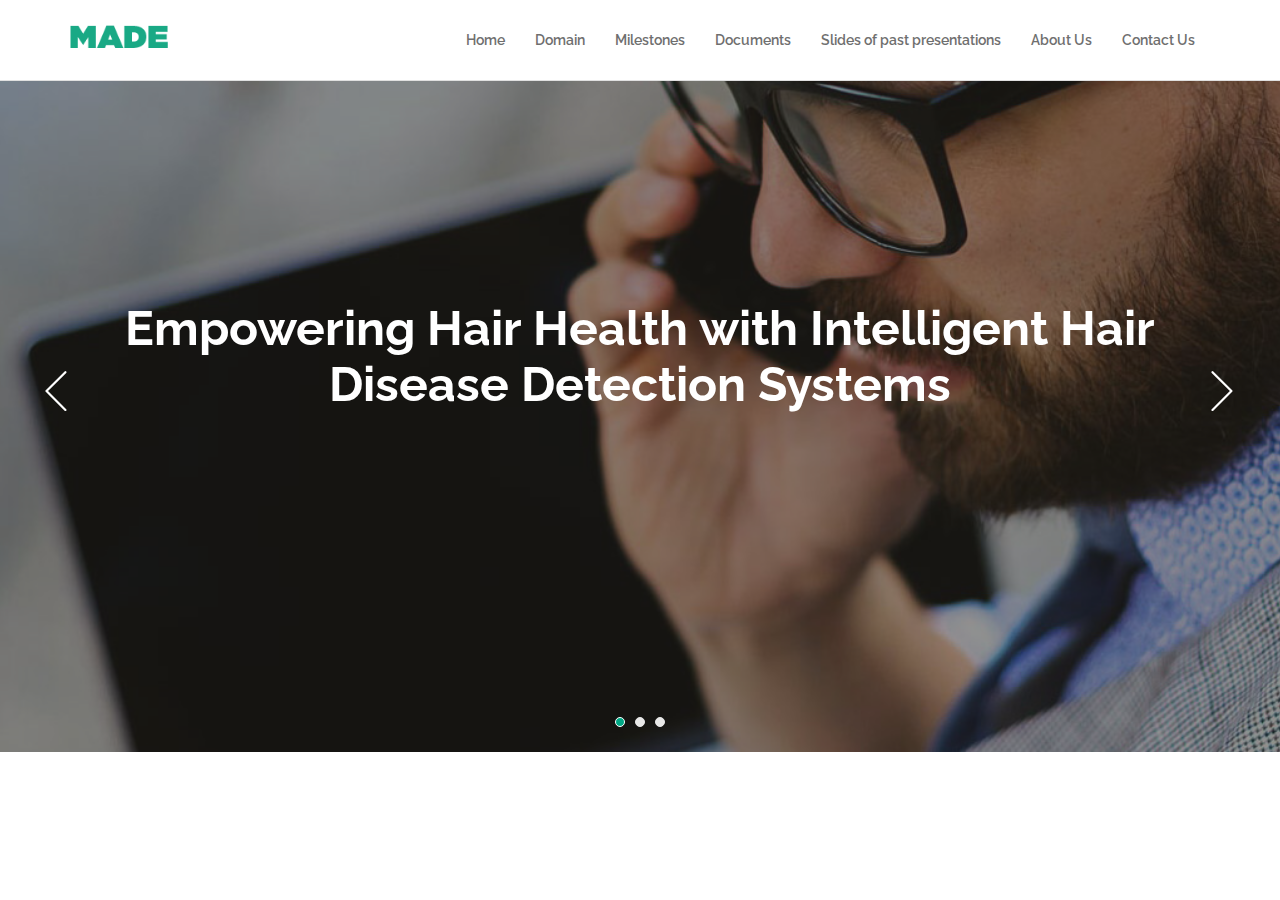
==== index.html @ 917381b3 "initial commit" ====
<!doctype html>
<html class="no-js" lang="en"> 
    <head>
        <meta charset="utf-8">
        <title>2023-154</title>
        <meta name="description" content="">
        <meta name="viewport" content="width=device-width, initial-scale=1">
        <link rel="icon" type="image/png" href="favicon.ico">

        <!--Google Font link-->
        <link href="https://fonts.googleapis.com/css?family=Raleway:100,100i,200,200i,300,300i,400,400i,500,500i,600,600i,700,700i,800,800i,900,900i" rel="stylesheet">


        <link rel="stylesheet" href="assets/css/slick/slick.css"> 
        <link rel="stylesheet" href="assets/css/slick/slick-theme.css">
        <link rel="stylesheet" href="assets/css/animate.css">
        <link rel="stylesheet" href="assets/css/iconfont.css">
        <link rel="stylesheet" href="assets/css/font-awesome.min.css">
        <link rel="stylesheet" href="assets/css/bootstrap.css">
        <link rel="stylesheet" href="assets/css/magnific-popup.css">
        <link rel="stylesheet" href="assets/css/bootsnav.css"> 
        <link rel="stylesheet" href="assets/css/style.css">
        <link rel="stylesheet" href="assets/css/responsive.css" />

        <script src="assets/js/vendor/modernizr-2.8.3-respond-1.4.2.min.js"></script>
    </head>

    <body data-spy="scroll" data-target=".navbar-collapse"> 
        <!-- Preloader -->
        <div id="loading">
            <div id="loading-center">
                <div id="loading-center-absolute">
                    <div class="object" id="object_one"></div>
                    <div class="object" id="object_two"></div>
                    <div class="object" id="object_three"></div>
                    <div class="object" id="object_four"></div>
                </div>
            </div>
        </div><!--End off Preloader --> 
        <div class="culmn">
            <!--Home page style--> 
            <nav class="navbar navbar-default bootsnav navbar-fixed"> 
                <div class="container"> 
                    <!-- Start Header Navigation -->
                    <div class="navbar-header">
                        <button type="button" class="navbar-toggle" data-toggle="collapse" data-target="#navbar-menu">
                            <i class="fa fa-bars"></i>
                        </button>
                        <a class="navbar-brand" href="#brand">
                            <img src="assets/images/logo.png" class="logo" alt="">
                            <!--<img src="assets/images/footer-logo.png" class="logo logo-scrolled" alt="">-->
                        </a> 
                    </div> 
                    <div class="collapse navbar-collapse" id="navbar-menu">
                        <ul class="nav navbar-nav navbar-right">
                            <li><a href="./index.html">Home</a></li>                    
                            <li><a href="./domain.html">Domain</a></li>
                            <li><a href="./milestones.html">Milestones</a></li>
                            <li><a href="./documents.html">Documents</a></li>
                            <li><a href="./presentations.html">Slides of past presentations</a></li>
                            <li><a href="./about.html">About Us</a></li>
                            <li><a href="./contact.html">Contact Us</a></li>
                        </ul>
                    </div><!-- /.navbar-collapse -->
                </div>  
            </nav>

            <!--Home Sections-->

            <section id="home" class="home bg-black fix">
                <div class="overlay"></div>
                <div class="container">
                    <div class="row">
                        <div class="main_home text-center">
                            <div class="col-md-12">
                                <div class="hello_slid">
                                    <div class="slid_item">
                                        <div class="home_text "> 
                                            <h1 class="text-white">Empowering Hair Health with Intelligent Hair Disease Detection Systems​</h1>
                                             
                                        </div>

                                        <div class="home_btns m-top-40">
                                            <br><br><br><br>
                                        </div>
                                    </div><!-- End off slid item -->
                                    <div class="slid_item">
                                        <div class="home_text ">
                                            
                                            <h1 class="text-white">2023 - 154​</h1>
                                            <h3 class="text-white">IT4010 | 2023</h3>
                                             
                                        </div>

                                        <div class="home_btns m-top-40">
                                            <br><br><br><br>
                                        </div>
                                    </div><!-- End off slid item -->
                                    <div class="slid_item">
                                        <div class="home_text ">
                                            
                                            <h1 class="text-white">Sri Lanka Institute of Information Technology</h1>
                                            <h3 class="text-white">Faculty Of Computing</h3>
                                        </div>

                                        <div class="home_btns m-top-40">
                                            <br><br><br><br>
                                        </div>
                                    </div><!-- End off slid item -->
                                </div>
                            </div>

                        </div>


                    </div><!--End off row-->
                </div><!--End off container -->
            </section> <!--End off Home Sections-->



            <!--Featured Section-->
             

        </div>

        <!-- JS includes -->

        <script src="assets/js/vendor/jquery-1.11.2.min.js"></script>
        <script src="assets/js/vendor/bootstrap.min.js"></script>

        <script src="assets/js/owl.carousel.min.js"></script>
        <script src="assets/js/jquery.magnific-popup.js"></script>
        <script src="assets/js/jquery.easing.1.3.js"></script>
        <script src="assets/css/slick/slick.js"></script>
        <script src="assets/css/slick/slick.min.js"></script>
        <script src="assets/js/jquery.collapse.js"></script>
        <script src="assets/js/bootsnav.js"></script>



        <script src="assets/js/plugins.js"></script>
        <script src="assets/js/main.js"></script>

    </body>
</html>
---- assets/css/iconfont.css ----
/*********************************************************************

*  Icon pack: bootstrapThemesCo-icon
*  This Icon pack created by: http://bootstrapthemes.co
*
*  Please keep this disclaimer with my code if you use it. Thanks. :-)
*  Got feedback or questions, ask here:
*  https://github.com/bootstrapthemesco/bootstrapthemes.co/issues

*********************************************************************/

@font-face {
    font-family: 'bootstrapThemesCo-icon';
    src:    url('../fonts/bootstrapThemesCo-icon.eot?dcpptv');
    src:    url('../fonts/bootstrapThemesCo-icon.eot?dcpptv#iefix') format('embedded-opentype'),
        url('../fonts/bootstrapThemesCo-icon.ttf?dcpptv') format('truetype'),
        url('../fonts/bootstrapThemesCo-icon.woff?dcpptv') format('woff'),
        url('../fonts/bootstrapThemesCo-icon.svg?dcpptv#bootstrapThemesCo-icon') format('svg');
    font-weight: normal;
    font-style: normal;
}

.icon {
    /* use !important to prevent issues with browser extensions that change fonts */
    font-family: 'bootstrapThemesCo-icon' !important;
    speak: none;
    font-style: normal;
    font-weight: normal;
    font-variant: normal;
    text-transform: none;
    line-height: 1;

    /* Better Font Rendering =========== */
    -webkit-font-smoothing: antialiased;
    -moz-osx-font-smoothing: grayscale;
}

.icon-agenda:before {
    content: "\eaca";
}
.icon-art:before {
    content: "\eacb";
}
.icon-picture2:before {
    content: "\e827";
}
.icon-bag:before {
    content: "\eacc";
}
.icon-eccommerce:before {
    content: "\eacf";
}
.icon-clock3:before {
    content: "\ead0";
}
.icon-clothes:before {
    content: "\ead1";
}
.icon-commerce-1:before {
    content: "\ead2";
}
.icon-commerce2:before {
    content: "\ead3";
}
.icon-computer2:before {
    content: "\ead4";
}
.icon-crown:before {
    content: "\ead5";
}
.icon-cup:before {
    content: "\ead6";
}
.icon-resturent:before {
    content: "\ead7";
}
.icon-birthday:before {
    content: "\ead8";
}
.icon-drinks:before {
    content: "\ead9";
}
.icon-drinks1:before {
    content: "\eada";
}
.icon-cup1:before {
    content: "\eadb";
}
.icon-pizza1:before {
    content: "\eadc";
}
.icon-bear1:before {
    content: "\eadd";
}
.icon-burger:before {
    content: "\eade";
}
.icon-food-9:before {
    content: "\eadf";
}
.icon-food-10:before {
    content: "\eae0";
}
.icon-food-11:before {
    content: "\eae1";
}
.icon-food-12:before {
    content: "\eae2";
}
.icon-food:before {
    content: "\eae3";
}
.icon-home2:before {
    content: "\eae4";
}
.icon-justice:before {
    content: "\eae5";
}
.icon-light-1:before {
    content: "\eae6";
}
.icon-light:before {
    content: "\eae7";
}
.icon-medical-12:before {
    content: "\eae8";
}
.icon-medical-22:before {
    content: "\eae9";
}
.icon-medical2:before {
    content: "\eaea";
}
.icon-money2:before {
    content: "\eaeb";
}
.icon-mountain:before {
    content: "\eaec";
}
.icon-multimedia-12:before {
    content: "\eaed";
}
.icon-multimedia2:before {
    content: "\eaee";
}
.icon-music-1:before {
    content: "\eaef";
}
.icon-music-2:before {
    content: "\eaf0";
}
.icon-music:before {
    content: "\eaf1";
}
.icon-party-1:before {
    content: "\eaf2";
}
.icon-party:before {
    content: "\eaf3";
}
.icon-people-14:before {
    content: "\eaf4";
}
.icon-people-22:before {
    content: "\eaf5";
}
.icon-people-32:before {
    content: "\eaf6";
}
.icon-people-42:before {
    content: "\eaf7";
}
.icon-people:before {
    content: "\eaf8";
}
.icon-planet:before {
    content: "\eaf9";
}
.icon-present:before {
    content: "\eafa";
}
.icon-restaurant-1:before {
    content: "\eafb";
}
.icon-restaurant2:before {
    content: "\eafc";
}
.icon-science-1:before {
    content: "\eafd";
}
.icon-science:before {
    content: "\eafe";
}
.icon-shapes:before {
    content: "\eaff";
}
.icon-size:before {
    content: "\eb00";
}
.icon-technology-12:before {
    content: "\eb02";
}
.icon-technology-22:before {
    content: "\eb03";
}
.icon-technology:before {
    content: "\eb04";
}
.icon-tool-12:before {
    content: "\eb05";
}
.icon-tool-22:before {
    content: "\eb06";
}
.icon-tool-32:before {
    content: "\eb07";
}
.icon-tool:before {
    content: "\eb08";
}
.icon-typography:before {
    content: "\eb09";
}
.icon-vintage-1:before {
    content: "\eb0a";
}
.icon-vintage-2:before {
    content: "\eb0b";
}
.icon-vintage2:before {
    content: "\eb0c";
}
.icon-wrench:before {
    content: "\eb0d";
}
.icon-bank31:before {
    content: "\e902";
}
.icon-bank45:before {
    content: "\e903";
}
.icon-bank53:before {
    content: "\e904";
}
.icon-bank110:before {
    content: "\e905";
}
.icon-bank111:before {
    content: "\e906";
}
.icon-cards3:before {
    content: "\e907";
}
.icon-bank48:before {
    content: "\e908";
}
.icon-money-6:before {
    content: "\e909";
}
.icon-id19:before {
    content: "\e90a";
}
.icon-cellphone:before {
    content: "\e90b";
}
.icon-money-7:before {
    content: "\e90c";
}
.icon-id-card42:before {
    content: "\e90d";
}
.icon-business-20:before {
    content: "\e90e";
}
.icon-business-17:before {
    content: "\e90f";
}
.icon-money385:before {
    content: "\e910";
}
.icon-debit-card15:before {
    content: "\e911";
}
.icon-credit-card31:before {
    content: "\e912";
}
.icon-business-18:before {
    content: "\e913";
}
.icon-payment-method9:before {
    content: "\e914";
}
.icon-money383:before {
    content: "\e9a3";
}
.icon-cash3:before {
    content: "\e915";
}
.icon-currency43:before {
    content: "\e916";
}
.icon-money-14:before {
    content: "\e917";
}
.icon-money-1:before {
    content: "\e91a";
}
.icon-money389:before {
    content: "\e9a5";
}
.icon-currency31:before {
    content: "\e967";
}
.icon-currency33:before {
    content: "\e968";
}
.icon-dollar-symbol10:before {
    content: "\e972";
}
.icon-business-210:before {
    content: "\eace";
}
.icon-dollar-symbol17:before {
    content: "\e973";
}
.icon-archives:before {
    content: "\e91b";
}
.icon-light-bulb53:before {
    content: "\e991";
}
.icon-money:before {
    content: "\ea64";
}
.icon-paper:before {
    content: "\e91c";
}
.icon-id-card9:before {
    content: "\e91d";
}
.icon-business-5:before {
    content: "\e91e";
}
.icon-business-22:before {
    content: "\e91f";
}
.icon-license:before {
    content: "\e822";
}
.icon-beach:before {
    content: "\e920";
}
.icon-baggage29:before {
    content: "\e921";
}
.icon-bag73:before {
    content: "\e922";
}
.icon-bank24:before {
    content: "\e923";
}
.icon-bank106:before {
    content: "\e925";
}
.icon-business-110:before {
    content: "\eacd";
}
.icon-graphs4:before {
    content: "\e926";
}
.icon-graphic78:before {
    content: "\e929";
}
.icon-line-graphic9:before {
    content: "\e92a";
}
.icon-business-30:before {
    content: "\e92b";
}
.icon-graphic:before {
    content: "\e92c";
}
.icon-business-9:before {
    content: "\e92e";
}
.icon-business-26:before {
    content: "\e931";
}
.icon-stats47:before {
    content: "\e933";
}
.icon-stats42:before {
    content: "\e934";
}
.icon-data56:before {
    content: "\e935";
}
.icon-line-graphic8:before {
    content: "\e936";
}
.icon-business72:before {
    content: "\e937";
}
.icon-monitor:before {
    content: "\e938";
}
.icon-arrow-1:before {
    content: "\e939";
}
.icon-computer:before {
    content: "\e93a";
}
.icon-business-8:before {
    content: "\e93b";
}
.icon-basket36:before {
    content: "\e93f";
}
.icon-bill10:before {
    content: "\e940";
}
.icon-bill13:before {
    content: "\e941";
}
.icon-briefcase30:before {
    content: "\e942";
}
.icon-building112:before {
    content: "\e94a";
}
.icon-building134:before {
    content: "\e94b";
}
.icon-building143:before {
    content: "\e94c";
}
.icon-business15:before {
    content: "\e94d";
}
.icon-business70:before {
    content: "\e94e";
}
.icon-businessman30:before {
    content: "\e94f";
}
.icon-businessman285:before {
    content: "\e950";
}
.icon-butchery:before {
    content: "\e951";
}
.icon-case3:before {
    content: "\e952";
}
.icon-chart6:before {
    content: "\e953";
}
.icon-circular-arrows9:before {
    content: "\e954";
}
.icon-city39:before {
    content: "\e955";
}
.icon-closed3:before {
    content: "\e956";
}
.icon-cloud-storage9:before {
    content: "\e957";
}
.icon-coffee-cup5:before {
    content: "\e958";
}
.icon-cogwheel50:before {
    content: "\e959";
}
.icon-cogwheels16:before {
    content: "\e95a";
}
.icon-coin:before {
    content: "\e95b";
}
.icon-computer-screen50:before {
    content: "\e95c";
}
.icon-computer-screen19:before {
    content: "\e95d";
}
.icon-computer-screen20:before {
    content: "\e95e";
}
.icon-computer-screen22:before {
    content: "\e95f";
}
.icon-credit-card28:before {
    content: "\e960";
}
.icon-computer-screen21:before {
    content: "\e962";
}
.icon-computer-screen49:before {
    content: "\e965";
}
.icon-computering:before {
    content: "\e966";
}
.icon-curriculum4:before {
    content: "\e969";
}
.icon-customer-service8:before {
    content: "\e96a";
}
.icon-cute:before {
    content: "\e96b";
}
.icon-data63:before {
    content: "\e96c";
}
.icon-delivery48:before {
    content: "\e96d";
}
.icon-dessert45:before {
    content: "\e96e";
}
.icon-diamond6:before {
    content: "\e96f";
}
.icon-document286:before {
    content: "\e970";
}
.icon-file273:before {
    content: "\e977";
}
.icon-file294:before {
    content: "\e978";
}
.icon-file322:before {
    content: "\e979";
}
.icon-folder61:before {
    content: "\e97a";
}
.icon-game91:before {
    content: "\e97b";
}
.icon-garbage43:before {
    content: "\e97c";
}
.icon-golden4:before {
    content: "\e97d";
}
.icon-graph36:before {
    content: "\e97e";
}
.icon-graphic75:before {
    content: "\e97f";
}
.icon-group47:before {
    content: "\e980";
}
.icon-handshake5:before {
    content: "\e981";
}
.icon-handshake7:before {
    content: "\e982";
}
.icon-heart388:before {
    content: "\e983";
}
.icon-heart389:before {
    content: "\e984";
}
.icon-heater1:before {
    content: "\e985";
}
.icon-human57:before {
    content: "\e988";
}
.icon-industrial8:before {
    content: "\e989";
}
.icon-industrial20:before {
    content: "\e98a";
}
.icon-industry7:before {
    content: "\e98b";
}
.icon-insect31:before {
    content: "\e98c";
}
.icon-lamp43:before {
    content: "\e98d";
}
.icon-letter124:before {
    content: "\e98e";
}
.icon-money514:before {
    content: "\e9aa";
}
.icon-letters24:before {
    content: "\e98f";
}
.icon-envelope126:before {
    content: "\e975";
}
.icon-check-1:before {
    content: "\ea13";
}
.icon-mail113:before {
    content: "\e998";
}
.icon-levels5:before {
    content: "\e990";
}
.icon-lock133:before {
    content: "\e992";
}
.icon-logistics16:before {
    content: "\e993";
}
.icon-logistics51:before {
    content: "\e994";
}
.icon-loudspeaker30:before {
    content: "\e995";
}
.icon-magnifying-glass66:before {
    content: "\e996";
}
.icon-magnifying-glass86:before {
    content: "\e997";
}
.icon-man78:before {
    content: "\e999";
}
.icon-man523:before {
    content: "\e99a";
}
.icon-managers:before {
    content: "\e99b";
}
.icon-map12:before {
    content: "\e99c";
}
.icon-market13:before {
    content: "\e99d";
}
.icon-men24:before {
    content: "\e99f";
}
.icon-men56:before {
    content: "\e9a0";
}
.icon-milk6:before {
    content: "\e9a1";
}
.icon-money210:before {
    content: "\e9a2";
}
.icon-money409:before {
    content: "\e9a6";
}
.icon-money441:before {
    content: "\e9a8";
}
.icon-money502:before {
    content: "\e9a9";
}
.icon-money386:before {
    content: "\e9a4";
}
.icon-money570:before {
    content: "\e9ab";
}
.icon-multimedia-option25:before {
    content: "\e9ac";
}
.icon-news20:before {
    content: "\e9ad";
}
.icon-notepad23:before {
    content: "\e9ae";
}
.icon-package28:before {
    content: "\e9af";
}
.icon-paperclip1:before {
    content: "\e9b0";
}
.icon-payment-method8:before {
    content: "\e9b1";
}
.icon-pencil157:before {
    content: "\e9b2";
}
.icon-percentage3:before {
    content: "\e9b3";
}
.icon-person256:before {
    content: "\e9b4";
}
.icon-phone34:before {
    content: "\e9b5";
}
.icon-pin139:before {
    content: "\e9b6";
}
.icon-printed3:before {
    content: "\e9b7";
}
.icon-profession10:before {
    content: "\e9b9";
}
.icon-professional4:before {
    content: "\e9ba";
}
.icon-professional5:before {
    content: "\e9bb";
}
.icon-real-estate2:before {
    content: "\e9bc";
}
.icon-save13:before {
    content: "\e9bd";
}
.icon-scarecrow2:before {
    content: "\e9be";
}
.icon-settings18:before {
    content: "\e9bf";
}
.icon-supermarket39:before {
    content: "\e9cf";
}
.icon-supermarket41:before {
    content: "\e9d0";
}
.icon-shopper22:before {
    content: "\e9c2";
}
.icon-shopping-basket8:before {
    content: "\e9c3";
}
.icon-shopping-1:before {
    content: "\ea85";
}
.icon-shopping1:before {
    content: "\e9c4";
}
.icon-shopping2:before {
    content: "\e9c5";
}
.icon-smartphone260:before {
    content: "\e9c6";
}
.icon-spam:before {
    content: "\e9c7";
}
.icon-speech-bubble68:before {
    content: "\e9c8";
}
.icon-speech-bubble142:before {
    content: "\e9c9";
}
.icon-stats56:before {
    content: "\e9cb";
}
.icon-stick-man200:before {
    content: "\e9cc";
}
.icon-shop:before {
    content: "\e9c0";
}
.icon-store19:before {
    content: "\e9cd";
}
.icon-house85:before {
    content: "\e987";
}
.icon-business-10:before {
    content: "\ea02";
}
.icon-suitcase89:before {
    content: "\e9ce";
}
.icon-money421:before {
    content: "\e9a7";
}
.icon-tag20:before {
    content: "\e9d2";
}
.icon-targeting11:before {
    content: "\e9d3";
}
.icon-worker51:before {
    content: "\e9ea";
}
.icon-telemarketer6:before {
    content: "\e9d4";
}
.icon-telemarketer32:before {
    content: "\e9d5";
}
.icon-telephone197:before {
    content: "\e9d6";
}
.icon-telephone208:before {
    content: "\e9d7";
}
.icon-printer13:before {
    content: "\e9b8";
}
.icon-tool294:before {
    content: "\e9d8";
}
.icon-tool724:before {
    content: "\e9d9";
}
.icon-tool800:before {
    content: "\e9da";
}
.icon-tool1074:before {
    content: "\e9db";
}
.icon-transport224:before {
    content: "\e9dc";
}
.icon-transport796:before {
    content: "\e9dd";
}
.icon-transport1088:before {
    content: "\e9de";
}
.icon-transport1089:before {
    content: "\e9df";
}
.icon-triangle25:before {
    content: "\e9e0";
}
.icon-user216:before {
    content: "\e9e1";
}
.icon-vacations2:before {
    content: "\e9e2";
}
.icon-white79:before {
    content: "\e9e4";
}
.icon-winner64:before {
    content: "\e9e5";
}
.icon-woman243:before {
    content: "\e9e6";
}
.icon-worker:before {
    content: "\e9e7";
}
.icon-worker43:before {
    content: "\e9e8";
}
.icon-worker44:before {
    content: "\e9e9";
}
.icon-working15:before {
    content: "\e9eb";
}
.icon-world80:before {
    content: "\e9ec";
}
.icon-arrows-1:before {
    content: "\e9ed";
}
.icon-arrows-2:before {
    content: "\e9ee";
}
.icon-arrows-3:before {
    content: "\e9ef";
}
.icon-arrows:before {
    content: "\e9f0";
}
.icon-avatar:before {
    content: "\e9f1";
}
.icon-ball:before {
    content: "\e9f2";
}
.icon-box:before {
    content: "\e9f3";
}
.icon-boxes:before {
    content: "\e9f4";
}
.icon-building:before {
    content: "\e9f5";
}
.icon-buildings-1:before {
    content: "\e9f6";
}
.icon-buildings-2:before {
    content: "\e9f7";
}
.icon-buildings-3:before {
    content: "\e9f8";
}
.icon-buildings-4:before {
    content: "\e9f9";
}
.icon-buildings-5:before {
    content: "\e9fa";
}
.icon-buildings:before {
    content: "\e9fb";
}
.icon-business-1:before {
    content: "\e9fc";
}
.icon-business-2:before {
    content: "\e9fd";
}
.icon-business-3:before {
    content: "\e9fe";
}
.icon-business-4:before {
    content: "\e9ff";
}
.icon-business-6:before {
    content: "\ea00";
}
.icon-business-7:before {
    content: "\ea01";
}
.icon-business-11:before {
    content: "\ea03";
}
.icon-business-12:before {
    content: "\ea04";
}
.icon-business-13:before {
    content: "\ea05";
}
.icon-business-14:before {
    content: "\ea06";
}
.icon-business-15:before {
    content: "\ea07";
}
.icon-business-19:before {
    content: "\ea08";
}
.icon-business-21:before {
    content: "\ea09";
}
.icon-business-24:before {
    content: "\ea0b";
}
.icon-business-25:before {
    content: "\ea0c";
}
.icon-business-27:before {
    content: "\ea0d";
}
.icon-business-29:before {
    content: "\ea0f";
}
.icon-business-32:before {
    content: "\ea10";
}
.icon-business-33:before {
    content: "\ea11";
}
.icon-business:before {
    content: "\ea12";
}
.icon-check:before {
    content: "\ea14";
}
.icon-circle-4:before {
    content: "\ea15";
}
.icon-circle:before {
    content: "\ea16";
}
.icon-city:before {
    content: "\ea17";
}
.icon-clock-1:before {
    content: "\ea18";
}
.icon-clock:before {
    content: "\ea19";
}
.icon-coins-1:before {
    content: "\ea1a";
}
.icon-coins-2:before {
    content: "\ea1b";
}
.icon-coins-3:before {
    content: "\ea1c";
}
.icon-coins:before {
    content: "\ea1d";
}
.icon-commerce:before {
    content: "\ea1e";
}
.icon-computer-1:before {
    content: "\ea1f";
}
.icon-computer-2:before {
    content: "\ea20";
}
.icon-computer-3:before {
    content: "\ea21";
}
.icon-computer-4:before {
    content: "\ea22";
}
.icon-computer-5:before {
    content: "\ea23";
}
.icon-computer-6:before {
    content: "\ea24";
}
.icon-computer-7:before {
    content: "\ea25";
}
.icon-computer-8:before {
    content: "\ea26";
}
.icon-connection-1:before {
    content: "\ea27";
}
.icon-connection:before {
    content: "\ea29";
}
.icon-construction-1:before {
    content: "\ea2a";
}
.icon-construction-2:before {
    content: "\ea2b";
}
.icon-construction-3:before {
    content: "\ea2c";
}
.icon-construction-4:before {
    content: "\ea2d";
}
.icon-construction-5:before {
    content: "\ea2e";
}
.icon-construction-6:before {
    content: "\ea2f";
}
.icon-construction-7:before {
    content: "\ea30";
}
.icon-construction-8:before {
    content: "\ea31";
}
.icon-construction-9:before {
    content: "\ea32";
}
.icon-construction-10:before {
    content: "\ea33";
}
.icon-construction-11:before {
    content: "\ea34";
}
.icon-construction2:before {
    content: "\ea35";
}
.icon-cut-1:before {
    content: "\ea36";
}
.icon-cut:before {
    content: "\ea37";
}
.icon-database:before {
    content: "\ea38";
}
.icon-farm:before {
    content: "\ea39";
}
.icon-folder:before {
    content: "\ea3a";
}
.icon-game-1:before {
    content: "\ea3b";
}
.icon-game-2:before {
    content: "\ea3c";
}
.icon-game:before {
    content: "\ea3d";
}
.icon-gear:before {
    content: "\ea3e";
}
.icon-gym:before {
    content: "\ea3f";
}
.icon-health:before {
    content: "\ea40";
}
.icon-home-1:before {
    content: "\ea41";
}
.icon-home-2:before {
    content: "\ea42";
}
.icon-home:before {
    content: "\ea43";
}
.icon-interface-1:before {
    content: "\ea44";
}
.icon-interface-2:before {
    content: "\ea45";
}
.icon-interface-3:before {
    content: "\ea46";
}
.icon-interface-4:before {
    content: "\ea47";
}
.icon-interface:before {
    content: "\ea48";
}
.icon-internet:before {
    content: "\ea49";
}
.icon-man-1:before {
    content: "\ea4b";
}
.icon-man-2:before {
    content: "\ea4c";
}
.icon-man-3:before {
    content: "\ea4d";
}
.icon-man:before {
    content: "\ea4e";
}
.icon-market:before {
    content: "\ea4f";
}
.icon-medical-1:before {
    content: "\ea50";
}
.icon-medical-2:before {
    content: "\ea51";
}
.icon-medical-3:before {
    content: "\ea52";
}
.icon-medical-4:before {
    content: "\ea53";
}
.icon-medical-5:before {
    content: "\ea54";
}
.icon-medical-6:before {
    content: "\ea55";
}
.icon-medical-7:before {
    content: "\ea56";
}
.icon-medical-8:before {
    content: "\ea57";
}
.icon-medical-9:before {
    content: "\ea58";
}
.icon-medical:before {
    content: "\ea59";
}
.icon-money-2:before {
    content: "\ea5a";
}
.icon-money-3:before {
    content: "\ea5b";
}
.icon-money-4:before {
    content: "\ea5c";
}
.icon-money-5:before {
    content: "\ea5d";
}
.icon-money-8:before {
    content: "\ea5e";
}
.icon-money-9:before {
    content: "\ea5f";
}
.icon-money-10:before {
    content: "\ea60";
}
.icon-money-11:before {
    content: "\ea61";
}
.icon-money-12:before {
    content: "\ea62";
}
.icon-money-13:before {
    content: "\ea63";
}
.icon-monitor-1:before {
    content: "\ea65";
}
.icon-multimedia-1:before {
    content: "\ea66";
}
.icon-multimedia:before {
    content: "\ea67";
}
.icon-nature-1:before {
    content: "\ea68";
}
.icon-nature-2:before {
    content: "\ea69";
}
.icon-nature-3:before {
    content: "\ea6a";
}
.icon-nature:before {
    content: "\ea6b";
}
.icon-net:before {
    content: "\ea6c";
}
.icon-night:before {
    content: "\ea6d";
}
.icon-notebook:before {
    content: "\ea6e";
}
.icon-people-1:before {
    content: "\ea6f";
}
.icon-people-2:before {
    content: "\ea70";
}
.icon-people-3:before {
    content: "\ea71";
}
.icon-people-4:before {
    content: "\ea72";
}
.icon-people-5:before {
    content: "\ea73";
}
.icon-people-6:before {
    content: "\ea74";
}
.icon-people-7:before {
    content: "\ea75";
}
.icon-people-8:before {
    content: "\ea76";
}
.icon-people-9:before {
    content: "\ea77";
}
.icon-people-10:before {
    content: "\ea78";
}
.icon-people-11:before {
    content: "\ea79";
}
.icon-people-12:before {
    content: "\ea7a";
}
.icon-people-13:before {
    content: "\ea7b";
}
.icon-phone:before {
    content: "\ea7c";
}
.icon-player:before {
    content: "\ea7d";
}
.icon-restaurant:before {
    content: "\ea7e";
}
.icon-river:before {
    content: "\ea7f";
}
.icon-road:before {
    content: "\ea80";
}
.icon-school:before {
    content: "\ea81";
}
.icon-scissors:before {
    content: "\ea82";
}
.icon-shop2:before {
    content: "\ea84";
}
.icon-shopping:before {
    content: "\ea86";
}
.icon-shovel:before {
    content: "\ea87";
}
.icon-sign:before {
    content: "\ea88";
}
.icon-signature:before {
    content: "\ea89";
}
.icon-social-media-1:before {
    content: "\ea8a";
}
.icon-connection-2:before {
    content: "\ea28";
}
.icon-social-media-2:before {
    content: "\ea8b";
}
.icon-social-media-3:before {
    content: "\ea8c";
}
.icon-social-media-4:before {
    content: "\ea8d";
}
.icon-social-media-5:before {
    content: "\ea8e";
}
.icon-social-media-6:before {
    content: "\ea8f";
}
.icon-social-media-7:before {
    content: "\ea90";
}
.icon-social-media-8:before {
    content: "\ea91";
}
.icon-social-media-9:before {
    content: "\ea92";
}
.icon-social-media-10:before {
    content: "\ea93";
}
.icon-link2:before {
    content: "\ea4a";
}
.icon-social-media-11:before {
    content: "\ea94";
}
.icon-social-media-12:before {
    content: "\ea95";
}
.icon-social-media-13:before {
    content: "\ea96";
}
.icon-social-media-14:before {
    content: "\ea97";
}
.icon-social-media-15:before {
    content: "\ea98";
}
.icon-social-media-16:before {
    content: "\ea99";
}
.icon-social-media:before {
    content: "\ea9a";
}
.icon-social:before {
    content: "\ea9b";
}
.icon-sport:before {
    content: "\ea9c";
}
.icon-sports-1:before {
    content: "\ea9d";
}
.icon-sports-2:before {
    content: "\ea9e";
}
.icon-sports-3:before {
    content: "\ea9f";
}
.icon-sports:before {
    content: "\eaa0";
}
.icon-statistics:before {
    content: "\eaa2";
}
.icon-suitcase-1:before {
    content: "\eaa3";
}
.icon-suitcase:before {
    content: "\eaa4";
}
.icon-summer-1:before {
    content: "\eaa5";
}
.icon-summer:before {
    content: "\eaa6";
}
.icon-syringe:before {
    content: "\eaa7";
}
.icon-target:before {
    content: "\eaa8";
}
.icon-technology-1:before {
    content: "\eaa9";
}
.icon-technology-2:before {
    content: "\eaaa";
}
.icon-technology-3:before {
    content: "\eaab";
}
.icon-technology-4:before {
    content: "\eaac";
}
.icon-technology-5:before {
    content: "\eaad";
}
.icon-technology-6:before {
    content: "\eaae";
}
.icon-technology-7:before {
    content: "\eaaf";
}
.icon-technology-8:before {
    content: "\eab0";
}
.icon-technology-9:before {
    content: "\eab1";
}
.icon-technology-10:before {
    content: "\eab2";
}
.icon-technology-11:before {
    content: "\eab3";
}
.icon-tool-1:before {
    content: "\eab4";
}
.icon-tool-2:before {
    content: "\eab5";
}
.icon-tool-3:before {
    content: "\eab6";
}
.icon-tool-4:before {
    content: "\eab7";
}
.icon-tool-5:before {
    content: "\eab8";
}
.icon-tool-6:before {
    content: "\eab9";
}
.icon-tool-7:before {
    content: "\eaba";
}
.icon-tool-8:before {
    content: "\eabb";
}
.icon-transport-1:before {
    content: "\eabc";
}
.icon-transport-2:before {
    content: "\eabd";
}
.icon-transport-3:before {
    content: "\eabe";
}
.icon-transport-4:before {
    content: "\eabf";
}
.icon-transport-5:before {
    content: "\eac0";
}
.icon-construction:before {
    content: "\e841";
}
.icon-transport-6:before {
    content: "\eac1";
}
.icon-transport-7:before {
    content: "\eac2";
}
.icon-transport-8:before {
    content: "\eac3";
}
.icon-transport-9:before {
    content: "\eac4";
}
.icon-transport:before {
    content: "\eac5";
}
.icon-travel:before {
    content: "\eac6";
}
.icon-upload:before {
    content: "\eac7";
}
.icon-vintage:before {
    content: "\eac8";
}
.icon-web:before {
    content: "\eac9";
}
.icon-apartment:before {
    content: "\e801";
}
.icon-magic-wand:before {
    content: "\e803";
}
.icon-trash2:before {
    content: "\e811";
}
.icon-eye:before {
    content: "\e81b";
}
.icon-graduation-hat:before {
    content: "\e821";
}
.icon-shirt:before {
    content: "\e82c";
}
.icon-cart:before {
    content: "\e82e";
}
.icon-map-marker:before {
    content: "\e833";
}
.icon-gift:before {
    content: "\e844";
}
.icon-rocket:before {
    content: "\e84b";
}
.icon-bus2:before {
    content: "\e84d";
}
.icon-car2:before {
    content: "\e84e";
}
.icon-bicycle2:before {
    content: "\e850";
}
.icon-earth:before {
    content: "\e853";
}
.icon-smile:before {
    content: "\e854";
}
.icon-sad2:before {
    content: "\e855";
}
.icon-neutral:before {
    content: "\e856";
}
.icon-smile2:before {
    content: "\eb01";
}
.icon-mustache:before {
    content: "\e857";
}
.icon-link:before {
    content: "\e86b";
}
.icon-unlink:before {
    content: "\e86c";
}
.icon-cross:before {
    content: "\e870";
}
.icon-menu:before {
    content: "\e871";
}
.icon-list:before {
    content: "\e872";
}
.icon-chevron-up:before {
    content: "\e873";
}
.icon-chevron-down:before {
    content: "\e874";
}
.icon-chevron-left:before {
    content: "\e875";
}
.icon-chevron-right:before {
    content: "\e876";
}
.icon-menu-circle:before {
    content: "\e87e";
}
.icon-cross-circle:before {
    content: "\e880";
}
.icon-plus-circle:before {
    content: "\e881";
}
.icon-circle-minus:before {
    content: "\e882";
}
.icon-arrow-up-circle:before {
    content: "\e883";
}
.icon-arrow-down-circle:before {
    content: "\e884";
}
.icon-arrow-left-circle:before {
    content: "\e885";
}
.icon-arrow-right-circle:before {
    content: "\e886";
}
.icon-chevron-up-circle:before {
    content: "\e887";
}
.icon-chevron-down-circle:before {
    content: "\e888";
}
.icon-chevron-left-circle:before {
    content: "\e889";
}
.icon-chevron-right-circle:before {
    content: "\e88a";
}
.icon-vplay:before {
    content: "\e900";
}
.icon-newsletter:before {
    content: "\e901";
}
.icon-star2:before {
    content: "\e814";
}
.icon-star-half2:before {
    content: "\e815";
}
.icon-star-empty:before {
    content: "\e816";
}
.icon-flag3:before {
    content: "\e817";
}
.icon-enter:before {
    content: "\e81f";
}
.icon-exit:before {
    content: "\e820";
}
.icon-heart-pulse:before {
    content: "\e840";
}
.icon-wheelchair:before {
    content: "\e851";
}
.icon-select:before {
    content: "\e852";
}
.icon-alarm:before {
    content: "\e858";
}
.icon-bullhorn:before {
    content: "\e859";
}
.icon-volume-high:before {
    content: "\e85a";
}
.icon-volume-medium:before {
    content: "\e85b";
}
.icon-volume-low:before {
    content: "\e85c";
}
.icon-volume:before {
    content: "\e85d";
}
.icon-mic2:before {
    content: "\e85e";
}
.icon-hourglass:before {
    content: "\e85f";
}
.icon-undo:before {
    content: "\e860";
}
.icon-redo:before {
    content: "\e861";
}
.icon-sync:before {
    content: "\e862";
}
.icon-history:before {
    content: "\e863";
}
.icon-clock2:before {
    content: "\e864";
}
.icon-bug:before {
    content: "\e869";
}
.icon-magnifier:before {
    content: "\e86f";
}
.icon-move:before {
    content: "\e87b";
}
.icon-warning:before {
    content: "\e87c";
}
.icon-question-circle:before {
    content: "\e87d";
}
.icon-crop:before {
    content: "\e88b";
}
.icon-frame-expand:before {
    content: "\e88c";
}
.icon-frame-contract:before {
    content: "\e88d";
}
.icon-layers2:before {
    content: "\e88e";
}
.icon-text-format:before {
    content: "\e890";
}
.icon-text-size:before {
    content: "\e892";
}
.icon-italic:before {
    content: "\e894";
}
.icon-underline:before {
    content: "\e895";
}
.icon-strikethrough:before {
    content: "\e896";
}
.icon-highlight:before {
    content: "\e897";
}
.icon-text-align-left:before {
    content: "\e898";
}
.icon-text-align-center:before {
    content: "\e899";
}
.icon-text-align-right:before {
    content: "\e89a";
}
.icon-text-align-justify:before {
    content: "\e89b";
}
.icon-line-spacing:before {
    content: "\e89c";
}
.icon-indent-increase:before {
    content: "\e89d";
}
.icon-indent-decrease:before {
    content: "\e89e";
}
.icon-page-break:before {
    content: "\e8a2";
}
.icon-hand:before {
    content: "\e8a5";
}
.icon-pointer-up:before {
    content: "\e8a6";
}
.icon-pointer-right:before {
    content: "\e8a7";
}
.icon-pointer-down:before {
    content: "\e8a8";
}
.icon-pointer-left:before {
    content: "\e8a9";
}
.icon-thumbs-up:before {
    content: "\e86d";
}
.icon-thumbs-down:before {
    content: "\e86e";
}
.icon-wine:before {
    content: "\e043";
}
.icon-mobile2:before {
    content: "\e000";
}
.icon-laptop2:before {
    content: "\e001";
}
.icon-desktop2:before {
    content: "\e002";
}
.icon-tablet2:before {
    content: "\e003";
}
.icon-phone2:before {
    content: "\e004";
}
.icon-adjustments:before {
    content: "\e01d";
}
.icon-map2:before {
    content: "\e025";
}
.icon-telescope:before {
    content: "\e02a";
}
.icon-tools:before {
    content: "\e033";
}
.icon-tools-2:before {
    content: "\e034";
}
.icon-scissors2:before {
    content: "\e035";
}
.icon-genius:before {
    content: "\e046";
}
.icon-chat:before {
    content: "\e049";
}
.icon-heart2:before {
    content: "\e04a";
}
---- assets/css/bootsnav.css ----
/* ==============================================================

Template name : Bootsnav - Multi Purpose Header
Categorie : Bootstrap Menu in CSS
Author : adamnurdin01
Version : v.1.1
Created : 2016-06-02
Last update : 2016-06-11

============================================================== */

/* MEGAMENU STYLE
=================================*/
nav.bootsnav .dropdown.megamenu-fw {
    position: static;
}

nav.bootsnav .container {
    position: relative;
}

nav.bootsnav .megamenu-fw .dropdown-menu {
    left: auto;
}

nav.bootsnav .megamenu-content {
    padding: 15px;
    width: 100% !important;
}

nav.bootsnav .megamenu-content .title{
    margin-top: 0;
}

nav.bootsnav .dropdown.megamenu-fw .dropdown-menu {
    left: 0;
    right: 0;
}

/* Navbar
=================================*/
nav.navbar.bootsnav{
    margin-bottom: 0;
    -moz-border-radius: 0px;
    -webkit-border-radius: 0px;
    -o-border-radius: 0px;
    border-radius: 0px;
    background-color: #fff;
    border: none;
    border-bottom: solid 1px #e0e0e0;
    z-index: 9;
}

nav.navbar.bootsnav ul.nav > li > a{
    color: #6f6f6f;
    background-color: transparent !important;
}

nav.navbar.bootsnav ul.nav li.megamenu-fw > a:hover,
nav.navbar.bootsnav ul.nav li.megamenu-fw > a:focus,
nav.navbar.bootsnav ul.nav li.active > a:hover,
nav.navbar.bootsnav ul.nav li.active > a:focus,
nav.navbar.bootsnav ul.nav li.active > a{
    background-color: transparent;
}

nav.navbar.bootsnav .navbar-toggle{
    background-color: #fff !important;
    border: none;
    padding: 0;
    font-size: 18px;
    position: relative;
    top: 5px;
}

nav.navbar.bootsnav ul.nav .dropdown-menu .dropdown-menu{
    top: 0;
    left: 100%;
}

nav.navbar.bootsnav ul.nav ul.dropdown-menu > li > a{
    white-space:normal;
}


ul.menu-col{
    padding: 0;
    margin: 0;
    list-style: none;
}

ul.menu-col li a{
    color: #6f6f6f;
}

ul.menu-col li a:hover,
ul.menu-col li a:focus{
    text-decoration: none;
}

/* Navbar Full
=================================*/
nav.bootsnav.navbar-full{
    padding-bottom: 10px;
    padding-top: 10px;
}

nav.bootsnav.navbar-full .navbar-header{
    display: block;
    width: 100%;
}

nav.bootsnav.navbar-full .navbar-toggle{
    display: inline-block;
    margin-right: 0;
    position: relative;
    top: 0;
    font-size: 30px;
    -webkit-transition: all 1s ease-in-out;
	-moz-transition: all 1s ease-in-out;
	-o-transition: all 1s ease-in-out;
	-ms-transition: all 1s ease-in-out;
	transition: all 1s ease-in-out;
}

nav.bootsnav.navbar-full .navbar-collapse{
    position: fixed;
    width: 100%;
    height: 100% !important;
    top: 0;
    left: 0;
    padding: 0;
    display: none !important;
    z-index: 9;
}

nav.bootsnav.navbar-full .navbar-collapse.in{
    display: block !important;
}

nav.bootsnav.navbar-full .navbar-collapse .nav-full{
    overflow: auto;
}

nav.bootsnav.navbar-full .navbar-collapse .wrap-full-menu{
    display: table-cell;
    vertical-align: middle;
    background-color: #fff;
    overflow: auto;
}

nav.bootsnav.navbar-full .navbar-collapse .nav-full::-webkit-scrollbar {
    width: 0;
}

nav.bootsnav.navbar-full .navbar-collapse .nav-full::-moz-scrollbar {
    width: 0;
}

nav.bootsnav.navbar-full .navbar-collapse .nav-full::-ms-scrollbar {
    width: 0;
}

nav.bootsnav.navbar-full .navbar-collapse .nav-full::-o-scrollbar {
    width: 0;
}


nav.bootsnav.navbar-full .navbar-collapse ul.nav{
    display: block;
    width: 100%;
    overflow: auto;
}

nav.bootsnav.navbar-full .navbar-collapse ul.nav a:hover,
nav.bootsnav.navbar-full .navbar-collapse ul.nav a:focus,
nav.bootsnav.navbar-full .navbar-collapse ul.nav a{
    background-color: transparent;
}

nav.bootsnav.navbar-full .navbar-collapse ul.nav > li{
    float: none;
    display: block;
    text-align: center;
}

nav.bootsnav.navbar-full .navbar-collapse ul.nav > li > a{
    display: table;
    margin: auto;
    text-transform: uppercase;
    font-weight: bold;
    letter-spacing: 2px;
    font-size: 24px;
    padding: 10px 15px;
}

li.close-full-menu > a{
    padding-top: 0px !important;
    padding-bottom: 0px !important;
}

li.close-full-menu{
    padding-top: 30px !important;
    padding-bottom: 30px !important;
}

/* Atribute Navigation
=================================*/
.attr-nav{
    float: right;
    display: inline-block;
    margin-left: 13px;
    margin-right: -15px;
}

.attr-nav > ul{
    padding: 0;
    margin: 0 0 -7px 0;
    list-style: none;
    display: inline-block;
}

.attr-nav > ul > li{
    float: left;
    display: block;
}

.attr-nav > ul > li > a{
    color: #6f6f6f;
    display: block;
    padding: 28px 15px;
    position: relative;
}

.attr-nav > ul > li > a span.badge{
    position: absolute;
    top: 50%;
    margin-top: -15px;
    right: 5px;
    font-size: 10px;
    padding: 0;
    width: 15px;
    height: 15px;
    padding-top: 2px;
}

.attr-nav > ul > li.dropdown ul.dropdown-menu{
    -moz-border-radius: 0px;
    -webkit-border-radius: 0px;
    -o-border-radius: 0px;
    border-radius: 0px;
    -moz-box-shadow: 0px 0px 0px;
    -webkit-box-shadow: 0px 0px 0px;
    -o-box-shadow: 0px 0px 0px;
    box-shadow: 0px 0px 0px;
    border: solid 1px #e0e0e0;
}

ul.cart-list{
    padding: 0 !important;
    width: 250px !important;
}

ul.cart-list > li{
    position: relative;
    border-bottom: solid 1px #efefef;
    padding: 15px 15px 23px 15px !important;
}

ul.cart-list > li > a.photo{
    padding: 0 !important;
    margin-right: 15px;
    float: left;
    display: block;
    width: 50px;
    height: 50px;
    left: 15px;
    top: 15px;
}

ul.cart-list > li img{
    width: 50px;
    height: 50px;
    border: solid 1px #efefef;
}

ul.cart-list > li > h6{
    margin: 0;
}

ul.cart-list > li > h6 > a.photo{
    padding: 0 !important;
    display: block;
}

ul.cart-list > li > p{
    margin-bottom: 0;
}

ul.cart-list > li.total{
    background-color: #f5f5f5;
    padding-bottom: 15px !important;
}

ul.cart-list > li.total > .btn{
    display: inline-block;
    border-bottom: solid 1px #efefef !important;
}

ul.cart-list > li .price{
    font-weight: bold;
}

ul.cart-list > li.total > span{
    padding-top: 8px;
}

/* Top Search
=================================*/
.top-search{
    background-color: #333;
    padding: 10px 0;
    display: none;
}

.top-search input.form-control{
    background-color: transparent;
    border: none;
    -moz-box-shadow: 0px 0px 0px;
    -webkit-box-shadow: 0px 0px 0px;
    -o-box-shadow: 0px 0px 0px;
    box-shadow: 0px 0px 0px;
    color: #fff;
    height: 40px;
    padding: 0 15px;
}

.top-search .input-group-addon{
    background-color: transparent;
    border: none;
    color: #fff;
    padding-left: 0;
    padding-right: 0;
}

.top-search .input-group-addon.close-search{
    cursor: pointer;
}

/* Side Menu
=================================*/
body{
    -webkit-transition: all 0.3s ease-in-out;
	-moz-transition: all 0.3s ease-in-out;
	-o-transition: all 0.3s ease-in-out;
	-ms-transition: all 0.3s ease-in-out;
	transition: all 0.3s ease-in-out;
}

body.on-side{
    margin-left: -280px;
}

.side{
    position: fixed;
    overflow-y: auto;
    top: 0;
    right: -280px;
    width: 280px;
    padding: 25px 30px;
    height: 100%;
    display: block;
    background-color: #333;
    -webkit-transition: all 0.3s ease-in-out;
	-moz-transition: all 0.3s ease-in-out;
	-o-transition: all 0.3s ease-in-out;
	-ms-transition: all 0.3s ease-in-out;
	transition: all 0.3s ease-in-out;
    z-index: 9;
}

.side.on{
    right: 0;
}

.side .close-side{
    float: right;
    color: #fff;
    position: relative;
    z-index: 2;
    font-size: 16px;
}

.side .widget{
    position: relative;
    z-index: 1;
    margin-bottom: 25px;
}

.side .widget .title{
    color: #fff;
    margin-bottom: 15px;
}

.side .widget ul.link{
    padding: 0;
    margin: 0;
    list-style: none;
}

.side .widget ul.link li a{
    color: #9f9f9f;
    letter-spacing: 1px;
}

.side .widget ul.link li a:focus,
.side .widget ul.link li a:hover{
    color: #fff;
    text-decoration: none;
}

/* Share
=================================*/
nav.navbar.bootsnav .share{
    padding: 0 30px;
    margin-bottom: 30px;
}

nav.navbar.bootsnav .share ul{
    display: inline-block;
    padding: 0;
    margin: 0 0 -7px 0;
    list-style: none;
}

nav.navbar.bootsnav .share ul > li{
    float: left;
    display: block;
    margin-right: 5px;
}

nav.navbar.bootsnav .share ul > li > a{
    display: table-cell;
    vertical-align: middle;
    text-align: center;
    width: 35px;
    height: 35px;
    -moz-border-radius: 50%;
    -webkit-border-radius: 50%;
    -o-border-radius: 50%;
    border-radius: 50%;
    background-color: #cfcfcf;
    color: #fff;
}

/* Transparent
=================================*/
nav.navbar.bootsnav.navbar-fixed{
    position: fixed;
    display: block;
    width: 100%;
}

nav.navbar.bootsnav.no-background{
    -webkit-transition: all 1s ease-in-out;
	-moz-transition: all 1s ease-in-out;
	-o-transition: all 1s ease-in-out;
	-ms-transition: all 1s ease-in-out;
	transition: all 1s ease-in-out;
}

/* Navbar Sticky
=================================*/
.wrap-sticky{
    position: relative;
    -webkit-transition: all 0.3s ease-in-out;
	-moz-transition: all 0.3s ease-in-out;
	-o-transition: all 0.3s ease-in-out;
	-ms-transition: all 0.3s ease-in-out;
	transition: all 0.3s ease-in-out;
}

.wrap-sticky nav.navbar.bootsnav{
    position: absolute;
    width: 100%;
    left: 0;
    top: 0;
}

.wrap-sticky nav.navbar.bootsnav.sticked{
    position: fixed;
    -webkit-transition: all 0.2s ease-in-out;
	-moz-transition: all 0.2s ease-in-out;
	-o-transition: all 0.2s ease-in-out;
	-ms-transition: all 0.2s ease-in-out;
	transition: all 0.2s ease-in-out;
}

body.on-side .wrap-sticky nav.navbar.bootsnav.sticked{
    left: -280px;
}

/* Navbar Responsive
=================================*/
@media (min-width: 1024px) and (max-width:1400px) {
    body.wrap-nav-sidebar .wrapper .container{
        width: 100%;
        padding-left: 30px;
        padding-right: 30px;
    }
}

@media (min-width: 1024px) {
    /* General Navbar
    =================================*/
    nav.navbar.bootsnav ul.nav .dropdown-menu .dropdown-menu{
        margin-top: -2px;
    }

    nav.navbar.bootsnav ul.nav.navbar-right .dropdown-menu .dropdown-menu{
        left: -200px;
    }
    
    nav.navbar.bootsnav ul.nav > li > a{
        padding: 30px 15px;
        font-weight: 600;
    }
    
    nav.navbar.bootsnav ul.nav > li.dropdown > a.dropdown-toggle:after{
        font-family: 'FontAwesome';
        content: "\f0d7";
        margin-left: 5px;
        margin-top: 2px;
    }
    
    nav.navbar.bootsnav li.dropdown ul.dropdown-menu{
        -moz-box-shadow: 0px 0px 0px;
        -webkit-box-shadow: 0px 0px 0px;
        -o-box-shadow: 0px 0px 0px;
        box-shadow: 0px 0px 0px;
        -moz-border-radius: 0px;
        -webkit-border-radius: 0px;
        -o-border-radius: 0px;
        border-radius: 0px;
        padding: 0;
        width: 200px;
        background: #fff;
        border: solid 1px #e0e0e0;
        border-top: solid 5px;
    }
    
    nav.navbar.bootsnav li.dropdown ul.dropdown-menu > li a:hover,
    nav.navbar.bootsnav li.dropdown ul.dropdown-menu > li a:hover{
        background-color: transparent;
    }
    
    nav.navbar.bootsnav li.dropdown ul.dropdown-menu > li > a{
        padding: 10px 15px;
        border-bottom: solid 1px #eee;
        color: #6f6f6f;
    }
    
    nav.navbar.bootsnav li.dropdown ul.dropdown-menu > li:last-child > a{
        border-bottom: none;
    }
    
    nav.navbar.bootsnav ul.navbar-right li.dropdown ul.dropdown-menu li a{
        text-align: right;
    }
    
    nav.navbar.bootsnav li.dropdown ul.dropdown-menu li.dropdown > a.dropdown-toggle:before{
        font-family: 'FontAwesome';
        float: right;
        content: "\f105";
        margin-top: 0;
    }
    
    nav.navbar.bootsnav ul.navbar-right li.dropdown ul.dropdown-menu li.dropdown > a.dropdown-toggle:before{
        font-family: 'FontAwesome';
        float: left;
        content: "\f104";
        margin-top: 0;
    }
    
    nav.navbar.bootsnav li.dropdown ul.dropdown-menu ul.dropdown-menu{
        top: -3px;
    }
    
    nav.navbar.bootsnav ul.dropdown-menu.megamenu-content{
        padding: 0 15px !important;
    }
    
    nav.navbar.bootsnav ul.dropdown-menu.megamenu-content > li{
       padding: 25px 0 20px;
    }
    
    nav.navbar.bootsnav ul.dropdown-menu.megamenu-content.tabbed{
        padding: 0;
    }
    
    nav.navbar.bootsnav ul.dropdown-menu.megamenu-content.tabbed > li{
        padding: 0;
    }
    
    nav.navbar.bootsnav ul.dropdown-menu.megamenu-content .col-menu{
        padding: 0 30px;
        margin: 0 -0.5px;
        border-left: solid 1px #f0f0f0;
        border-right: solid 1px #f0f0f0;
    }
    
    nav.navbar.bootsnav ul.dropdown-menu.megamenu-content .col-menu:first-child{
        border-left: none;
    }
    
    nav.navbar.bootsnav ul.dropdown-menu.megamenu-content .col-menu:last-child{
        border-right: none;
    }
    
    nav.navbar.bootsnav ul.dropdown-menu.megamenu-content .content{
        display: none;
    }
    
    nav.navbar.bootsnav ul.dropdown-menu.megamenu-content .content ul.menu-col li a{
        text-align: left;
        padding: 5px 0;
        display: block;
        width: 100%;
        margin-bottom: 0;
        border-bottom: none;
        color: #6f6f6f;
    }
    
    nav.navbar.bootsnav.on ul.dropdown-menu.megamenu-content .content{
        display: block !important;
        height: auto !important;
    }
    
    /* Navbar Transparent
    =================================*/  
    nav.navbar.bootsnav.no-background{
        background-color: transparent;
        border: none;
    }
    
    nav.navbar.bootsnav.navbar-transparent .attr-nav{
        padding-left: 15px;
        margin-left: 30px;
    }
    
    nav.navbar.bootsnav.navbar-transparent.white{
        background-color: rgba(255,255,255,0.3);
        border-bottom: solid 1px #bbb;
    }
    
    nav.navbar.navbar-inverse.bootsnav.navbar-transparent.dark,
    nav.navbar.bootsnav.navbar-transparent.dark{
        background-color: rgba(0,0,0,0.3);
        border-bottom: solid 1px #555;
    }
    
    nav.navbar.bootsnav.navbar-transparent.white .attr-nav{
        border-left: solid 1px #bbb;
    }
    
    nav.navbar.navbar-inverse.bootsnav.navbar-transparent.dark .attr-nav,
    nav.navbar.bootsnav.navbar-transparent.dark .attr-nav{
        border-left: solid 1px #555;
    }
    
    nav.navbar.bootsnav.no-background.white .attr-nav > ul > li > a,
    nav.navbar.bootsnav.navbar-transparent.white .attr-nav > ul > li > a,
    nav.navbar.bootsnav.navbar-transparent.white ul.nav > li > a,
    nav.navbar.bootsnav.no-background.white ul.nav > li > a{
        color: #e1e1e1;
    }
    
    nav.navbar.bootsnav.navbar-transparent.dark .attr-nav > ul > li > a,
    nav.navbar.bootsnav.navbar-transparent.dark ul.nav > li > a{
        color: #eee;
    }
    
    nav.navbar.bootsnav.navbar-fixed.navbar-transparent .logo-scrolled,
    nav.navbar.bootsnav.navbar-fixed.no-background .logo-scrolled{
        display: none;
    }

    nav.navbar.bootsnav.navbar-fixed.navbar-transparent .logo-display,
    nav.navbar.bootsnav.navbar-fixed.no-background .logo-display{
        display: block;
    }

    nav.navbar.bootsnav.navbar-fixed .logo-display{
        display: none;
    }

    nav.navbar.bootsnav.navbar-fixed .logo-scrolled{
        display: block;
    }
    
    /* Atribute Navigation
    =================================*/    
    .attr-nav > ul > li.dropdown ul.dropdown-menu{
        margin-top: 0;
        margin-left: 55px;
        width: 250px;
        left: -250px;
    }
    
    /* Menu Center
    =================================*/
    nav.navbar.bootsnav.menu-center .container{
        position: relative;
    }
    
    nav.navbar.bootsnav.menu-center ul.nav.navbar-center{
        float:none;
        margin: 0 auto;
        display: table;
        table-layout: fixed;
    }
    
    nav.navbar.bootsnav.menu-center .navbar-header,
    nav.navbar.bootsnav.menu-center .attr-nav{
        position: absolute;
    }
    
    nav.navbar.bootsnav.menu-center .attr-nav{
        right: 15px;
    }
    
    /* Navbar Brand top
    =================================*/
    nav.bootsnav.navbar-brand-top .navbar-header{
        display: block;
        width: 100%;
        text-align: center;
    }
    
    nav.bootsnav.navbar-brand-top ul.nav > li.dropdown > ul.dropdown-menu{
        margin-top: 2px;
    }
    
    nav.bootsnav.navbar-brand-top ul.nav > li.dropdown.megamenu-fw > ul.dropdown-menu{
        margin-top: 0;
    }
    
    nav.bootsnav.navbar-brand-top .navbar-header .navbar-brand{
        display: inline-block;
        float: none;
        margin: 0;
    }
    
    nav.bootsnav.navbar-brand-top .navbar-collapse{
        text-align: center;
    }
    
    nav.bootsnav.navbar-brand-top ul.nav{
        display: inline-block;
        float: none;
        margin: 0 0 -5px 0;
    }
    
    /* Navbar Center
    =================================*/
    nav.bootsnav.brand-center .navbar-header{
        display: block;
        width: 100%;
        position: absolute;
        text-align: center;
        top: 0;
        left: 0;
    }
    
    nav.bootsnav.brand-center .navbar-brand{
        display: inline-block;
        float: none;
    }
    
    nav.bootsnav.brand-center .navbar-collapse{
        text-align: center;
        display: inline-block;
        padding-left: 0;
        padding-right: 0;
    }
    
    nav.bootsnav.brand-center ul.nav > li.dropdown > ul.dropdown-menu{
        margin-top: 2px;
    }
    
    nav.bootsnav.brand-center ul.nav > li.dropdown.megamenu-fw > ul.dropdown-menu{
        margin-top: 0;
    }
    
    nav.bootsnav.brand-center .navbar-collapse .col-half{
        width: 50%;
        float: left;
        display: block;
    }
    
    nav.bootsnav.brand-center .navbar-collapse .col-half.left{
        text-align: right;
        padding-right: 100px;
    }
    
    nav.bootsnav.brand-center .navbar-collapse .col-half.right{
        text-align: left;
        padding-left: 100px;
    }
    
    nav.bootsnav.brand-center ul.nav{
        float: none !important;
        margin-bottom: -5px !important;
        display: inline-block !important;
    }
    
    nav.bootsnav.brand-center ul.nav.navbar-right{
        margin: 0;
    }
    
    nav.bootsnav.brand-center.center-side .navbar-collapse .col-half.left{
        text-align: left;
        padding-right: 100px;
    }
    
    nav.bootsnav.brand-center.center-side .navbar-collapse .col-half.right{
        text-align: right;
        padding-left: 100px;
    }
    
    /* Navbar Sidebar
    =================================*/
    body.wrap-nav-sidebar .wrapper{
        padding-left: 260px; 
        overflow-x: hidden;
    }

    nav.bootsnav.navbar-sidebar{
        position: fixed;
        width: 260px;
        overflow: hidden;
        left: 0;
        padding: 0  0 0 0 !important;
        background: #fff;
        -moz-box-shadow: 1px 0px 1px 0px #eee;
        -webkit-box-shadow: 1px 0px 1px 0px #eee;
        -o-box-shadow: 1px 0px 1px 0px #eee;
        box-shadow: 1px 0px 1px 0px #eee;
    }  
    
    nav.bootsnav.navbar-sidebar .scroller{
        width: 280px;
        overflow-y:auto;
        overflow-x: hidden;
    }

    nav.bootsnav.navbar-sidebar .container-fluid,
    nav.bootsnav.navbar-sidebar .container{
        padding: 0 !important;
    }

    nav.bootsnav.navbar-sidebar .navbar-header{
        float: none;
        display: block;
        width: 260px;
        padding: 10px 15px;
        margin: 10px 0 0 0 !important;
    }
    
    nav.bootsnav.navbar-sidebar .navbar-collapse{
        padding: 0 !important;
        width: 260px;
    }

    nav.bootsnav.navbar-sidebar ul.nav{
        float: none;
        display: block;
        width: 100%;
        padding: 0 15px !important;
        margin: 0 0 30px 0;
    }

    nav.bootsnav.navbar-sidebar ul.nav li{
        float: none !important;
    }
    
    nav.bootsnav.navbar-sidebar ul.nav > li > a{
        padding: 10px 15px;
        font-weight: bold;
    }
    
    nav.bootsnav.navbar-sidebar ul.nav > li.dropdown > a:after{
        float: right;
    }
    
    nav.bootsnav.navbar-sidebar ul.nav li.dropdown ul.dropdown-menu{
        left: 100%;
        top: 0;
        position: relative !important;
        left: 0 !important;
        width: 100% !important;
        height: auto !important;
        background-color: transparent;
        border: none !important;
        padding: 0;
        -moz-box-shadow: 0px 0px 0px;
        -webkit-box-shadow: 0px 0px 0px;
        -o-box-shadow: 0px 0px 0px;
        box-shadow: 0px 0px 0px;
    }
    
    nav.bootsnav.navbar-sidebar ul.nav .megamenu-content .col-menu{
        border: none !important;
    }
    
    nav.bootsnav.navbar-sidebar ul.nav > li.dropdown > ul.dropdown-menu{
        margin-bottom: 15px;
    }
    
    nav.bootsnav.navbar-sidebar ul.nav li.dropdown ul.dropdown-menu{
        padding-left: 0;
        float: none;
        margin-bottom: 0;
    }
    
    nav.bootsnav.navbar-sidebar ul.nav li.dropdown ul.dropdown-menu li a{
        padding:  5px 15px;
        color: #6f6f6f;
        border: none;
    }
    
    nav.bootsnav.navbar-sidebar ul.nav li.dropdown ul.dropdown-menu ul.dropdown-menu{
        padding-left: 15px;
        margin-top: 0;
    }
    
    nav.bootsnav.navbar-sidebar ul.nav li.dropdown ul.dropdown-menu li.dropdown > a:before{
        font-family: 'FontAwesome';
        content: "\f105";
        float: right;
    }
    
    nav.bootsnav.navbar-sidebar ul.nav li.dropdown.on ul.dropdown-menu li.dropdown.on > a:before{
        content: "\f107";
    }
    
    nav.bootsnav.navbar-sidebar ul.dropdown-menu.megamenu-content > li{
        padding: 0 !important;
    }
        
    nav.bootsnav.navbar-sidebar .dropdown .megamenu-content .col-menu{
        display: block;
        float: none !important;
        padding: 0;
        margin: 0;
        width: 100%;
    }
    
    nav.bootsnav.navbar-sidebar .dropdown .megamenu-content .col-menu .title{
        padding: 7px 0;
        text-transform: none;
        font-weight: 400;
        letter-spacing: 0px;
        margin-bottom: 0;
        cursor: pointer;
        color: #6f6f6f;
    }
    
    nav.bootsnav.navbar-sidebar .dropdown .megamenu-content .col-menu .title:before{
        font-family: 'FontAwesome';
        content: "\f105";
        float: right;
    }
    
    nav.bootsnav.navbar-sidebar .dropdown .megamenu-content .col-menu.on .title:before{
        content: "\f107";
    }
    
    nav.bootsnav.navbar-sidebar .dropdown .megamenu-content .col-menu{
        border: none;
    }
    
    nav.bootsnav.navbar-sidebar .dropdown .megamenu-content .col-menu .content{
        padding: 0 0 0 15px;
    }
    
    nav.bootsnav.navbar-sidebar .dropdown .megamenu-content .col-menu ul.menu-col li a{
        padding: 3px 0 !important;
    }
}

@media (max-width: 992px) {
    /* Navbar Responsive
    =================================*/ 
    nav.navbar.bootsnav .navbar-brand    {
        display: inline-block;
        float: none !important;
        margin: 0 !important;
    }
    
    nav.navbar.bootsnav .navbar-header {
        float: none;
        display: block;
        text-align: center;
        padding-left: 30px;
        padding-right: 30px;
    }
    
    nav.navbar.bootsnav .navbar-toggle {
        display: inline-block;
        float: left;
        margin-right: -200px;
        margin-top: 10px;
    }
    
    nav.navbar.bootsnav .navbar-collapse {
        border: none;   
        margin-bottom: 0;
    }
    
    nav.navbar.bootsnav.no-full .navbar-collapse{
        max-height: 350px;
        overflow-y: auto !important;
    }
    
    nav.navbar.bootsnav .navbar-collapse.collapse {
        display: none !important;
    }
    
    nav.navbar.bootsnav .navbar-collapse.collapse.in {
        display: block !important;
    }
    
    nav.navbar.bootsnav .navbar-nav {
        float: none !important;
        padding-left: 30px;
        padding-right: 30px;
        margin: 0px -15px;
    }
    
    nav.navbar.bootsnav .navbar-nav > li {
        float: none;
    }
    
    nav.navbar.bootsnav li.dropdown a.dropdown-toggle:before{
        font-family: 'FontAwesome';
        content: "\f105";
        float: right;
        font-size: 16px;
        margin-left: 10px;
    }
    
    nav.navbar.bootsnav li.dropdown.on > a.dropdown-toggle:before{
        content: "\f107";
    }
    
    nav.navbar.bootsnav .navbar-nav > li > a{
        display: block;
        width: 100%;
        border-bottom: solid 1px #e0e0e0;
        padding: 10px 0;
        border-top: solid 1px #e0e0e0;
        margin-bottom: -1px;
    }
    
    nav.navbar.bootsnav .navbar-nav > li:first-child > a{
        border-top: none;
    }
    
    nav.navbar.bootsnav ul.navbar-nav.navbar-left > li:last-child > ul.dropdown-menu{
        border-bottom: solid 1px #e0e0e0;
    }
    
    nav.navbar.bootsnav ul.nav li.dropdown li a.dropdown-toggle{
        float: none !important;
        position: relative;
        display: block;
        width: 100%;
    }
    
    nav.navbar.bootsnav ul.nav li.dropdown ul.dropdown-menu{
        width: 100%;
        position: relative !important;
        background-color: transparent;
        float: none;
        border: none;
        padding: 0 0 0 15px !important;
        margin: 0 0 -1px 0 !important;
        -moz-box-shadow: 0px 0px 0px;
        -webkit-box-shadow: 0px 0px 0px;
        -o-box-shadow: 0px 0px 0px;
        box-shadow: 0px 0px 0px;
        -moz-border-radius: 0px 0px 0px;
        -webkit-border-radius: 0px 0px 0px;
        -o-border-radius: 0px 0px 0px;
        border-radius: 0px 0px 0px;
    }
    
    nav.navbar.bootsnav ul.nav li.dropdown ul.dropdown-menu  > li > a{
        display: block;
        width: 100%;
        border-bottom: solid 1px #e0e0e0;
        padding: 10px 0;
        color: #6f6f6f;
    }
    
    nav.navbar.bootsnav ul.nav ul.dropdown-menu li a:hover,
    nav.navbar.bootsnav ul.nav ul.dropdown-menu li a:focus{
        background-color: transparent;
    }
    
    nav.navbar.bootsnav ul.nav ul.dropdown-menu ul.dropdown-menu{
        float: none !important;
        left: 0;
        padding: 0 0 0 15px;
        position: relative;
        background: transparent;
        width: 100%;
    }
    
    nav.navbar.bootsnav ul.nav ul.dropdown-menu li.dropdown.on > ul.dropdown-menu{
        display: inline-block;
        margin-top: -10px;
    }
    
    nav.navbar.bootsnav li.dropdown ul.dropdown-menu li.dropdown > a.dropdown-toggle:after{
        display: none;
    }
    
    nav.navbar.bootsnav .dropdown .megamenu-content .col-menu .title{
        padding: 10px 15px 10px 0;
        line-height: 24px;
        text-transform: none;
        font-weight: 400;
        letter-spacing: 0px;
        margin-bottom: 0;
        cursor: pointer;
        border-bottom: solid 1px #e0e0e0;
        color: #6f6f6f;
    }
    
    nav.navbar.bootsnav .dropdown .megamenu-content .col-menu ul > li > a{
        display: block;
        width: 100%;
        border-bottom: solid 1px #e0e0e0;
        padding: 8px 0;
    }
    
   nav.navbar.bootsnav .dropdown .megamenu-content .col-menu .title:before{
        font-family: 'FontAwesome';
        content: "\f105";
        float: right;
        font-size: 16px;
        margin-left: 10px;
       position: relative;
       right: -15px;
    }
    
    nav.navbar.bootsnav .dropdown .megamenu-content .col-menu:last-child .title{
        border-bottom: none;
    }
    
    nav.navbar.bootsnav .dropdown .megamenu-content .col-menu.on:last-child .title{
        border-bottom: solid 1px #e0e0e0;
    }
    
    nav.navbar.bootsnav .dropdown .megamenu-content .col-menu:last-child ul.menu-col li:last-child a{
        border-bottom: none;
    }
    
    nav.navbar.bootsnav .dropdown .megamenu-content .col-menu.on .title:before{
        content: "\f107";
    }
    
    nav.navbar.bootsnav .dropdown .megamenu-content .col-menu .content{
        padding: 0 0 0 15px;
    }
    
    nav.bootsnav.brand-center .navbar-collapse{
        display: block;
    }
    
    nav.bootsnav.brand-center ul.nav{
        margin-bottom: 0px !important;
    }
    
    nav.bootsnav.brand-center .navbar-collapse .col-half{
        width: 100%;
        float: none;
        display: block;
    }
    
    nav.bootsnav.brand-center .navbar-collapse .col-half.left{
        margin-bottom: 0;
    }
    
    nav.bootsnav .megamenu-content{
        padding: 0;
    }
    
    nav.bootsnav .megamenu-content .col-menu{
        padding-bottom: 0;
    }
    
    nav.bootsnav .megamenu-content .title{
        cursor: pointer;
        display: block;
        padding: 10px 15px;
        margin-bottom: 0;
        font-weight: normal;
    }
    
    nav.bootsnav .megamenu-content .content{
        display: none;
    }
    
    .attr-nav{
        position: absolute;
        right: 60px;
    }
    
    .attr-nav > ul{
        padding: 0;
        margin: 0 -15px -7px 0;
    }
    
    .attr-nav > ul > li > a{
        padding: 16px 15px 15px;
    }
    
    .attr-nav > ul > li.dropdown > a.dropdown-toggle:before{
        display: none;
    }
    
    .attr-nav > ul > li.dropdown ul.dropdown-menu{
        margin-top: 2px;
        margin-left: 55px;
        width: 250px;
        left: -250px;
        border-top: solid 5px;
    }
    
    .top-search .container{
        padding: 0 45px;
    }
    
    /* Navbar full Responsive
    =================================*/   
    nav.bootsnav.navbar-full ul.nav{
        margin-left: 0;
    }
    
    nav.bootsnav.navbar-full ul.nav > li > a{
        border: none;
    }
    
    nav.bootsnav.navbar-full .navbar-brand    {
        float: left !important;
        padding-left: 0;
    }
    
    nav.bootsnav.navbar-full .navbar-toggle {
        display: inline-block;
        float: right;
        margin-right: 0;
        margin-top: 10px;
    }
    
    nav.bootsnav.navbar-full .navbar-header {
        padding-left: 15px;
        padding-right: 15px;
    }
    
    /* Navbar Sidebar
    =================================*/ 
    nav.navbar.bootsnav.navbar-sidebar .share{
        padding: 30px 15px;
        margin-bottom: 0;
    }
    
    /* Tabs
    =================================*/ 
    nav.navbar.bootsnav .megamenu-content.tabbed{
        padding-left: 0 !mportant;
    }
    
    nav.navbar.bootsnav .tabbed > li{
        padding: 25px 0;
        margin-left: -15px !important;
    }
    
    /* Mobile Navigation
    =================================*/     
    body > .wrapper{
        -webkit-transition: all 0.3s ease-in-out;
        -moz-transition: all 0.3s ease-in-out;
        -o-transition: all 0.3s ease-in-out;
        -ms-transition: all 0.3s ease-in-out;
        transition: all 0.3s ease-in-out;
    }
    
    body.side-right > .wrapper{
        margin-left: 280px;
        margin-right: -280px !important;
    }
    
    nav.navbar.bootsnav.navbar-mobile .navbar-collapse{
        position: fixed;
        overflow-y: auto !important;
        overflow-x: hidden !important;
        display: block;
        background: #fff;
        z-index: 99;
        width: 280px;
        height: 100% !important;
        left: -280px;
        top: 0;
        padding: 0;
        -webkit-transition: all 0.3s ease-in-out;
        -moz-transition: all 0.3s ease-in-out;
        -o-transition: all 0.3s ease-in-out;
        -ms-transition: all 0.3s ease-in-out;
        transition: all 0.3s ease-in-out;
    }
    
    nav.navbar.bootsnav.navbar-mobile .navbar-collapse.in{
        left: 0;
    }
    
    nav.navbar.bootsnav.navbar-mobile ul.nav{
        width: 293px;
        padding-right: 0;
        padding-left: 15px;
    }
    
    nav.navbar.bootsnav.navbar-mobile ul.nav > li > a{
        padding: 15px 15px;
    }
    
    nav.navbar.bootsnav.navbar-mobile ul.nav ul.dropdown-menu > li > a{
        padding-right: 15px !important;
        padding-top: 15px !important;
        padding-bottom: 15px !important;
    }
    
    nav.navbar.bootsnav.navbar-mobile ul.nav ul.dropdown-menu .col-menu .title{
        padding-right: 30px !important;
        padding-top: 13px !important;
        padding-bottom: 13px !important;
    }
    
    nav.navbar.bootsnav.navbar-mobile ul.nav ul.dropdown-menu .col-menu ul.menu-col li a{
        padding-top: 13px !important;
        padding-bottom: 13px !important;
    }
    
    nav.navbar.bootsnav.navbar-mobile .navbar-collapse [class*=' col-'] {
        width: 100%;
    }
    
    nav.navbar.bootsnav.navbar-fixed .logo-scrolled{
        display: block !important;
    }

    nav.navbar.bootsnav.navbar-fixed .logo-display{
        display: none !important;
    }
    
    nav.navbar.bootsnav.navbar-mobile .tab-menu,
    nav.navbar.bootsnav.navbar-mobile .tab-content{
        width: 100%;
        display: block;
    }
}

@media (max-width: 767px) {
    nav.navbar.bootsnav .navbar-header {
        padding-left: 15px;
        padding-right: 15px;
    }
    
    nav.navbar.bootsnav .navbar-nav {
        padding-left: 15px;
        padding-right: 15px;
    }
    
    .attr-nav{
        right: 30px;
    }
    
    .attr-nav > ul{
        margin-right: -10px;
    }
    
    .attr-nav > ul > li > a{
        padding: 16px 10px 15px;
        padding-left: 0 !important;
    }
    
    .attr-nav > ul > li.dropdown ul.dropdown-menu{
        left: -275px;
    }
    
    .top-search .container{
        padding: 0 15px;
    }
    
    nav.bootsnav.navbar-full .navbar-collapse{
        left: 15px;
    }
    
    nav.bootsnav.navbar-full .navbar-header{
        padding-right: 0;
    }
    
    nav.bootsnav.navbar-full .navbar-toggle {
        margin-right: -15px;
    }
    
    nav.bootsnav.navbar-full ul.nav > li > a{
        font-size: 18px !important;
        line-height: 24px !important;
        padding: 5px 10px !important;
    }
    
    /* Navbar Sidebar
    =================================*/ 
    nav.navbar.bootsnav.navbar-sidebar .share{
        padding: 30px 15px !important;
    }
    
    /* Navbar Sidebar
    =================================*/ 
    nav.navbar.bootsnav.navbar-sidebar .share{
        padding: 30px 0 !important;
        margin-bottom: 0;
    }
    
    nav.navbar.bootsnav.navbar-mobile.navbar-sidebar .share{
        padding: 30px 15px !important;
        margin-bottom: 0;
    }
    
    /* Mobile Navigation
    =================================*/ 
    body.side-right > .wrapper{
        margin-left: 280px;
        margin-right: -280px !important;
    }
    
    nav.navbar.bootsnav.navbar-mobile .navbar-collapse{
        margin-left: 0;
    }
    
    nav.navbar.bootsnav.navbar-mobile ul.nav{
        margin-left: -15px;
    }
    
    nav.navbar.bootsnav.navbar-mobile ul.nav{
        border-top: solid 1px #fff;
    }
    
    li.close-full-menu{
        padding-top: 15px !important;
        padding-bottom: 15px !important;
    }
}

@media (min-width: 480px) and (max-width: 640px) {
    nav.bootsnav.navbar-full ul.nav{
        padding-top: 30px;
        padding-bottom: 30px;
    }
}
---- assets/css/style.css ----
/*
Author: Xpeedstudio
Author URI: http://xpeedstudio.com
*/

/*==========================================
 01.  PREDIFINEED (FROM 1 TO 780 )
 02.  PRELOADER - LINE NO 786
 03.  NAVIGATION - LINE NO 930
 04.  HOME - LINE NO 1150
 05.  THU FEATURE - LINE NO 1280
 06.  THU FLIDE - LINE NO 1355
 07.  THU SERVICE - LINE NO 1385
 08.  PORTFOLIO - LINE NO 1444
 09.  THU SOLUTION - LINE NO 1620
 10.  THU TEAM - LINE NO 1658
 11.  THU CLIENTS FEEDBACK - LINE NO 1730
 12. THU BLOG - LINE NO 1848
 13. THU SUBCRIBS - LINE NO 1935
 14. FOOTER - LINE NO 2020
==========================================*/


/* ==========================================================================
   Author's custom styles
   ========================================================================== */
html,
body {
    font-size: 14px;
    color: #797979;
    width: 100%;
    padding: 0;
    margin-left: 0;
    margin-right: 0;
    font-weight: 400;
    width:100%;
    font-family: 'Raleway', sans-serif;
}

/*------------------------------------------------------------------*/
/*   IE10 in Windows 8 and Windows Phone 8 Bug fix
/*-----------------------------------------------------------------*/

@-webkit-viewport { width: device-width; }
@-moz-viewport { width: device-width; }
@-ms-viewport { width: device-width; }
@-o-viewport { width: device-width; }
@viewport { width: device-width; }

/*
    Page Content
------------------------------------------*/

.page-content, 
section { overflow: hidden; }

/*
    On Scroll Animations 
------------------------------------------*/

/*.animated { visibility: hidden; }
.visible { visibility: visible; }*/

/*
    Spacing & Alignment 
------------------------------------------*/

.roomy-100 {
    padding-top: 100px;
    padding-bottom: 100px;
}

.roomy-80 {
    padding-top: 100px;
    padding-bottom: 80px;
}

.roomy-70 {
    padding-top: 70px;
    padding-bottom: 70px;
}

.roomy-60 {
    padding-top: 60px;
    padding-bottom: 60px;
}

.roomy-50 {
    padding-top: 50px;
    padding-bottom: 50px;
}

.roomy-40 {
    padding-top: 40px;
    padding-bottom: 40px;
}


/*text color*/

.text-muted{}
.text-primary{color: #00a885 !important;;}
.text-finence{color:#13A0B2 !important;;}
.text-mega{color:#00a885 !important;;}
.text-white{color:#fff !important;;}
.text-black{color:#000 !important;}
.text-warning{}
.text-danger{}
.disabled{
    cursor: not-allowed;
}

/*bacground color*/
.lightbg {
    background-color: #f2f2f2;
}
.bg-primary{background-color: #00a885;}
.bg-finence{background-color:#13A0B2;}
.bg-mega{background-color:#1b1b1b;}
.bg-grey{background-color: #f5f5f5;}
.bg-black{background-color: #222222;}
.bg-white{background-color: #fff;}

img {
    -moz-user-select: none;
    -webkit-user-select: none;
    -ms-user-select: none;
    -user-select: none;
    -webkit-user-drag: none;
    -user-drag: none;
}
a,
a:hover,
a:active,
a:focus {
    text-decoration: none;
    outline: none;
}
a,
button,
a span {
    -webkit-transition: 0.2s ease-in-out;
    transition: 0.2s ease-in-out;
}
a {
    -webkit-transition: 0.3s ease-in-out;
    transition: 0.3s ease-in-out;
}

.btn:focus,
.btn:active {
    outline: inherit;
    background-color: transparent;
}
*,
*:before,
*:after {
    box-sizing: border-box;
    /*    direction: rtl;*/
}

p {
    margin: 0 0 15px;
}

.clear {
    clear: both;
}

img {
    max-width: 100%;
}
textarea,
input[type="text"],
input[type="password"],
input[type="datetime"],
input[type="datetime-local"],
input[type="date"],
input[type="month"],
input[type="time"],
input[type="week"],
input[type="number"],
input[type="email"],
input[type="url"],
input[type="search"],
input[type="tel"],
input[type="color"],
.uneditable-input {
    outline: none;
}

input:-webkit-autofill, textarea:-webkit-autofill, select:-webkit-autofill {
    background-color: transparent;
    background-image: none;
    color: rgb(0, 0, 0);
}

.form-control{
    border-radius: 0px;
    border:1px solid #ccc;
    box-shadow: inset 0 0px 0px rgba(0,0,0,.075);
    width: 100%;
    height: 50px;
}

.form-control:focus {
    border-color: #bcefeb;
    outline: 0;
    box-shadow: inset 0 0px 0px rgba(0,0,0,.075),0 0 0px rgba(102,175,233,.6);
}

h1,
h2,
h3,
h4,
h5,
h6 {
    margin: 0;
    font-family: 'Raleway', sans-serif;
    color:#1a1a1a;
    margin-bottom: 10px;
}

h1 {
    font-size: 3rem;
    line-height: 4rem;
}
h2 {
    font-size: 2.5rem;
    line-height: 3rem;
}
h3 {
    font-size: 1.500rem;
    line-height: 2rem;
}
h4 {
    font-size: 1.6rem;
    line-height: 2.2rem;
}
h5 {
    font-size: 1.125rem;
    line-height: 1.575rem
}
h6 {
    font-size: 1rem;
}



h1 span,
h2 span,
h3 span,
h4 span,
h5 span,
p span{
    color:#00a885;
}

p {
    line-height: 1.5rem;
}
p:last-child {
    margin-bottom: 0px;
}
/*colors*/
.w100 {
    font-weight: 100;
}

.w200 {
    font-weight: 200;
}

.w300 {
    font-weight: 300;
}

.w400 {
    font-weight: 400;
}

.w500 {
    font-weight: 500;
}

.w600 {
    font-weight: 600;
}

.w700 {
    font-weight: 700;
}

.w800 {
    font-weight: 800;
}


/*
Section
*/

.parallax-section {
    max-width: 100%;
    color: #ffffff;
}

ul{
    margin:0;
    padding:0;
    list-style:none;
}

/*all overlay*/

.overlay {
    background-color: rgba(41, 39, 34, 0.50);
    width: 100%;
    height:100%;
    position: absolute;
    left:0;
    top: 0;
}


.no-padding {
    padding: 0 !important;
    margin:0 !important;
}
.left-no-padding {
    padding-left: 0 !important;
}
.right-no-padding {
    padding-right: 0 !important;
}
.fluid-blocks-col {
    padding: 70px 40px 0 80px;
}
.fluid-blocks-col-right {
    padding: 70px 80px 0 40px;
}


/*
Separator
*/
.separator_left{
    width:85px;
    height:2px;
    margin:20px 0px;
    background: #00a885;
}
.separator_auto{
    width:85px;
    height:2px;
    margin:20px auto;
    background: #00a885;
}
.separator_small{
    width:30px;
    height:2px;
    margin:20px 0px;
    background: #00a885;
}

/*
Button
*/
.btn{
    -webkit-transition: all 0.6s;
    transition: all 0.6s;
    font-size:14px;
    font-weight: 600;
    border:1px solid;
    padding: 1rem 4rem;
}
.btn-primary{
    color: #fff;
    background-color: #00a885;
    border:1px solid;
    border-color: #00a885;

}
.btn-primary:hover{
    background-color: #eee;
    border-color: #eee;
    color:#00a885;
}

.btn-default{
    color: #fff;
    background-color: transparent;
    border:1px solid;
    border-color: #b6b6b6;
}
.btn-default:hover{
    color: #fff;
    background-color: #00a885;
    border-color: #00a885;
}


/*
socail icon
--------------------------------*/
/*
Extra height css
*/
.m-0{
    margin:0 !important;
}
.m-top-0{
    margin-top:0;
}
.m-r-0{
    margin-right: 0;
}
.m-l-0{
    margin-left: 0;
}
.m-b-0{
    margin-bottom: 0;
}

.m-r-15{
    margin-right: 15px;
}
.m-l-15{
    margin-left: 15px; 
}
.m-top-10 {
    margin-top: 10px;
}
.m-top-20 {
    margin-top: 20px;
}
.m-top-30 {
    margin-top: 30px;
}
.m-top-40 {
    margin-top: 40px;
}
.m-top-50 {
    margin-top: 50px;
}
.m-top-60 {
    margin-top: 60px;
}
.m-top-70 {
    margin-top: 70px;
}
.m-top-80 {
    margin-top: 80px;
}
.m-top-90 {
    margin-top: 90px;
}
.m-top-100 {
    margin-top: 100px;
}
.m-top-110 {
    margin-top: 110px;
}
.m-top-120 {
    margin-top: 120px;
}

.m-t-b-80 {
    margin-top: 80px;
    margin-bottom: 80px;
}
.m-t-b-120 {
    margin-top: 120px;
    margin-bottom: 120px;
}

.m-bottom-10 {
    margin-top: 10px;
}

.m-bottom-20 {
    margin-bottom: 20px;
}
.m-bottom-30 {
    margin-bottom: 30px;
}

.m-bottom-40 {
    margin-bottom: 40px;
}

.m-bottom-60 {
    margin-bottom: 60px;
}

.m-bottom-70 {
    margin-bottom: 70px;
}

.m-bottom-80 {
    margin-bottom: 80px;
}

.m-bottom-90 {
    margin-bottom: 90px;
}

.m-bottom-100 {
    margin-bottom: 100px;
}

.m-bottom-110 {
    margin-bottom: 110px;
}

.m-bottom-120 {
    margin-bottom: 120px;
}

.m_t__b{
    margin: 14rem 0;
}
.p_t__b{
    padding: 6rem 0;
}

p-0{
    padding:0 !important;
}

.p-l-15{
    padding-left: 15px;
}

.p-r-15{
    padding-right: 15px;
}

.p-top-10 {
    padding-top: 10px;
}
.p-top-20 {
    padding-top: 1.33rem;
}

.p-bottom-20 {
    padding-bottom: 1.33rem;
}

.p-top-30 {
    padding-top: 1.875rem;
}

.p-bottom-30 {
    padding-bottom: 1.875rem;
}

.p-top-40 {
    padding-top: 2.66rem;
}

.p-bottom-40 {
    padding-bottom: 2.66rem;
}

.p-top-60 {
    padding-top: 5rem;
}

.p-bottom-60 {
    padding-bottom: 5rem;
}

.p-top-80 {
    padding-top: 5.714rem;
}

.p-bottom-80 {
    padding-bottom: 5.714rem;
}

.p-top-90 {
    padding-top: 6.429rem;
}

.p-bottom-90 {
    padding-bottom: 6.429rem;
}
.p-top-100 {
    padding-top: 100px;
}

.p-bottom-100 {
    padding-bottom: 100px;
}
.p-top-110 {
    padding-top: 110px;
}

.p-bottom-110 {
    padding-bottom: 110px;
}

.p-bottom-0 {
    padding-bottom: 0;
}

.p_l_r{
    padding-left: 5.714rem;
    padding-right: 5.714rem;
}

/*padding*/
.padding-twenty {
    padding: 10px 0;
}
.padding-fourty {
    padding: 20px 0;
}
.padding-sixty {
    padding: 30px 0;
}
.padding-eighty {
    padding: 40px 0;
}

/*border*/
.no-border-top{
    border-top:0px solid transparent !important;
}
.no-border-rigth{
    border-right:0px solid transparent !important;
}

/*for placeholder changes*/

input[type="email"].form-control::-webkit-input-placeholder {
    color: #797979;
    background-color: transparent;
}

input::-webkit-input-placeholder ,
input::-moz-placeholder ,
input:-ms-input-placeholder ,
input::placeholder ,
input::-webkit-input-placeholder ,
input::-moz-placeholder ,
input::-ms-input-placeholder {
    color: #cdcdcd;
}
textarea::-webkit-input-placeholder,
textarea::-moz-input-placeholder,
textarea::-ms-input-placeholder{
    color: #cdcdcd;
    padding: 5px;
}

.transform_scal_rotate:hover img{ 
    -webkit-transform: scale(1.1) rotate(4deg); 
    transform: scale(1.1) rotate(4deg); 
}

.culmn{
    width:100%;
    overflow: hidden;
}
.fix{
    overflow: hidden;
}
/*heading title all area*/
.head_title{
    padding-bottom: 2.143rem;
    overflow: hidden;
}
.head_title h2{
    font-weight: 700;
    font-size:2.250rem;
}
.head_title h5{
    font-weight: 400;
    font-size:1.125rem;
    color:#999999;
}

/*End off pridifain css*/



/*Preloader*/
#loading{
    background-color: #00a885;
    height: 100%;
    width: 100%;
    position: absolute;
    z-index: 1;
    margin-top: 0px;
    top: 0px;
    left:0;
    z-index: 9999;
}
#loading-center{
    width: 100%;
    height: 100%;
    position: relative;
}
#loading-center-absolute {
    position: absolute;
    left: 50%;
    top: 50%;
    height: 50px;
    width: 50px;
    margin-top: -25px;
    margin-left: -25px;
    -ms-transform: rotate(45deg); 
    -webkit-transform: rotate(45deg);
    transform: rotate(45deg); 
    -webkit-animation: loading-center-absolute 1.5s infinite;
    animation: loading-center-absolute 1.5s infinite;

}
.object{
    width: 25px;
    height: 25px;
    background-color: #FFF;
    float: left;

}


#object_one {
    -webkit-animation: object_one 1.5s infinite;
    animation: object_one 1.5s infinite;
}
#object_two {
    -webkit-animation: object_two 1.5s infinite;
    animation: object_two 1.5s infinite;
}
#object_three {
    -webkit-animation: object_three 1.5s infinite;
    animation: object_three 1.5s infinite;
}
#object_four {
    -webkit-animation: object_four 1.5s infinite;
    animation: object_four 1.5s infinite;
}


@-webkit-keyframes loading-center-absolute {
    100% { -webkit-transform: rotate(-45deg); }

}

@keyframes loading-center-absolute {
    100% { 
        transform:  rotate(-45deg);
        -webkit-transform:  rotate(-45deg);
    }
}



@-webkit-keyframes object_one {
    25% { -webkit-transform: translate(0,-50px) rotate(-180deg); }
    100% { -webkit-transform: translate(0,0) rotate(-180deg); }

}

@keyframes object_one {
    25% { 
        transform: translate(0,-50px) rotate(-180deg);
        -webkit-transform: translate(0,-50px) rotate(-180deg);
    } 
    100% { 
        transform: translate(0,0) rotate(-180deg);
        -webkit-transform: translate(0,0) rotate(-180deg);
    }
}


@-webkit-keyframes object_two {
    25% { -webkit-transform: translate(50px,0) rotate(-180deg); }
    100% { -webkit-transform: translate(0,0) rotate(-180deg); }
}

@keyframes object_two {
    25% { 
        transform: translate(50px,0) rotate(-180deg);
        -webkit-transform: translate(50px,0) rotate(-180deg);
    } 
    100% { 
        transform: translate(0,0) rotate(-180deg);
        -webkit-transform: translate(0,0) rotate(-180deg);
    }
}

@-webkit-keyframes object_three {
    25% { -webkit-transform: translate(-50px,0) rotate(-180deg); }
    100% { -webkit-transform: translate(0,0) rotate(-180deg); }
}

@keyframes object_three {
    25% { 
        transform:  translate(-50px,0) rotate(-180deg);
        -webkit-transform:  translate(-50px,0) rotate(-180deg);
    } 
    100% { 
        transform: translate(0,0) rotate(-180deg);
        -webkit-transform: rtranslate(0,0) rotate(-180deg);
    }
}


@-webkit-keyframes object_four {
    25% { -webkit-transform: translate(0,50px) rotate(-180deg); }
    100% { -webkit-transform: translate(0,0) rotate(-180deg); }
}

@keyframes object_four {
    25% { 
        transform: translate(0,50px) rotate(-180deg); 
        -webkit-transform: translate(0,50px) rotate(-180deg);  
    } 
    100% { 
        transform: translate(0,0) rotate(-180deg);
        -webkit-transform: translate(0,0) rotate(-180deg);
    }
}
/*End off Preloader*/


/*
Nav Menu style
==================*/

.navbar-brand {
    padding: 25px 15px;
}
.navbar-brand > img {
    display: block;
    width: 80%;
}

.navbar-callus li a{
    font-size:14px;
    padding: 10px;
    color:#444444;
    display: inline-block;
}
.navbar-callus li a i{
    font-size:13px;
    color:#1abc9c;
    margin-right: 5px;
}
.navbar-socail li a{
    font-size:16px;
    padding: 10px;
    color:#aaaaaa;
    display: inline-block;
}
.navbar-socail li a:hover{
    background-color: #3765a3;
    color:#fff;
}


/*
Home Section style
==================*/

.home{
    background: url(../images/home-bg.jpg) no-repeat scroll  center center;
    background-size: cover;
    position: relative;
    padding-top: 300px;
    padding-bottom: 190px;
    width:100%;
}
.main_home .home_text h2{
    font-size:36px;
    font-weight: 400;
}
.main_home .home_text h1{
    font-size:48px;
    font-weight: 700;
}
.main_home .home_text h3{
    font-size:24px;
    font-weight: 400;
}
.main_home .slick-dots li button::before {
    font-family: slick;
    font-size: 8px;
    line-height: 7px;
    position: absolute;
    top: 0px;
    left: 0px;
    width: 10px;
    height: 10px;
    content: "";
    text-align: center;
    opacity: 0.9;
    color: white;
    border:1px solid #fff;
    border-radius: 50%;
    -webkit-font-smoothing: antialiased;
    background-color: #fff;
}
.main_home .slick-dots li {
    width: 10px;
    height: 10px;
    margin: 0 5px;
}
.main_home .slick-dots li.slick-active button:before{
    opacity: 1;
    background-color: #00a885;
}
.main_home .slick-dots{
    bottom: -200px;
}

.work_container .slick-arrow ,
.main_home .slick-arrow{
    font-size:3rem;
    color:#fff;
    top:30%;
    position: absolute;
    z-index: 90;
    cursor: pointer;  
}
.main_home .nextprevleft{
    left:-3%;
}
.main_home .nextprevright{
    right:-3%;
}
.home_btns{
    margin-left:-10px;
}
.home_btns a{
    margin-left:10px;
}


/*
Featured section style
========================*/

.features_item .f_item_icon{
    float: left;
    width:15%;
    display: inline-block;
    margin-right: 15px;
}
.features_item .f_item_icon i{
    font-size:4rem;
    color:#00a885;
}
.features_item .f_item_text{
    display: inline-block;
    width:75%;
}
.features_item .f_item_text p{
    font-size:14px;
}

/*Business Section*/
.main_business{}
.business_item{}
.business_item h2{
    font-size:26px;
    font-weight: 800;
}
.business_item li{
    font-size:18px;
    font-weight: 300;
    line-height: 2rem;
}
.business_item li i{
    font-size:12px;
    margin-right: 5px;

}
.business_item p{
    color:#333333;
    line-height: 2rem;
    font-size:14px;
    font-weight: 500;
}
.business_item .business_btn{
    margin-left:-10px;
}
.business_item .business_btn a{
    margin-left:10px;
}
.business_item .business_btn .btn-default{
    color:#444444;
}


.slid_shap{
    height: 40px;
    border-radius: 4px 4px 0px 0px;
    width:100%;
}
.business_slid {
    box-shadow: 0px 0px 8px -1px;
    border-radius: 4px 4px 0px 0px;
}

.business_slid .business_items{
    background-color: #fff;
    margin: 0;
}

.business_slid .slick-arrow{
    position: absolute;
    top:29%;
    z-index: 1;
    cursor:pointer;
    width:30px;
    height: 30px;
    line-height: 30px;
    text-align: center;
    font-size:20px;
    transition: all 0.6s;
    color:#fff;
}
.business_slid .nextprevleft{
    left:5.9%;
}
.business_slid .nextprevright{
    right:6%;
}
.business_slid .nextprevleft:hover,
.business_slid .nextprevright:hover{
    /*    width:25px;
        height: 25px;
        line-height: 25px;*/
    /*text-align: center;*/
    background-color: #ddd;
    border-radius: 50%;
}

.business_slid .slick-dots {
    position: absolute;
    top: -36px;
    display: block;
    width: 100%;
    padding: 0;
    margin: 0;
    list-style: none;
    text-align: left;
}



/*
work Section style
=====================*/

/*.slides{
    width:100%;
    height: auto;
}*/
/*#owl-demo .item{
    width:350px;
    height:350px;
}
#owl-demo .item img{
    display: block;
    width: 100%;
    height: 300px;
}*/



.main_product .carousel-control{
    background-color: #fff;
    color:#333;
    border-radius: 50%;
    width:50px;
    height: 50px;
    line-height: 50px;
    font-size:1rem;
    text-align: center;
    top:30%;
}
.main_product .carousel-control:hover{
    background-color: #00a885;
    color:#fff;
}
.main_product .carousel-control.left{
    left:-1.4%;
    box-shadow: -1px 0px 0px 0px;
}
.main_product .carousel-control.right {
    right:-1.4%;
    box-shadow: 1px 0px 0px 0px;
}

.main_product .port_img{
    position: relative;
    overflow: hidden;
}

.main_product .port_img img{
    width:100%;
}
.main_product .port_overlay{
    width:100%;
    height: 100%;
    background-color: rgba(0,168,133,0.60);
    position: absolute;
    left:0;
    top:0;
    padding-top: 35%;
    opacity: 0;
    transition: all 0.2s;
}
.main_product .port_overlay a{
    width:40px;
    height: 40px;
    line-height: 40px;
    margin: 0 auto;
    color:#fff;
    border:1px solid #fff;
    border-radius: 50%;
    display: inline-block;
    font-size:2rem;
    bottom: -150px;
    position: relative;
}
.main_product .port_img:hover .port_overlay a{
    bottom:0;
}
.main_product .port_img:hover .port_overlay{
    opacity: 1;
}




/*Test Section
======================*/
.main_test{
    width: 100%;
    display: block;
}
.test_item{
    padding: 40px;
    transition: all 0.6s;
    border:1px solid transparent;
}
.test_item:hover{
    border:1px solid #ddd;
    background-color: #fff;
}
.test_item:hover .item_img i{
    color:#fff;
    background-color: #00a885;
}

.main_test .item_img{
    float: left;
    display: inline-block;
    width:20%;
    margin-right: 10%;
}
.main_test .item_text{
    display: inline-block;
    width:70%;
}
.item_img{
    position: relative;
}
.item_img i{
    background-color: #fff;
    position: absolute;
    right: -25%;
    top: 50%;
    width: 50px;
    height: 50px;
    line-height: 50px;
    text-align: center;
    color: #ddd;
    border-radius: 50%;
    box-shadow: 1px 0px 0px 0px #ddd;
}

/*Brand Section
=========================*/
.brand_item img{
    -webkit-filter: grayscale(100%); /* Safari 6.0 - 9.0 */
    filter: grayscale(100%);
    transition: all 0.6s;
    height: 30px;
}
.brand_item img:hover{
    -webkit-filter: grayscale(0%); /* Safari 6.0 - 9.0 */
    filter: grayscale(0%);
}




/*call to action
=========================*/

.action_btn .btn-default:hover{
    background-color: #fff;
    color:#00a885;
}
.action-lage{
    position: relative;
    width:100%;

}
.action-lage:before{
    position: absolute;
    content: "";
    width: 0;
    height: 0;
    border-left: 15px solid transparent;
    border-right: 15px solid transparent;
    border-top: 20px solid #00a885;
    left:50%;
    top:0%;
    z-index: 3;
    margin-left:-15px;

}



/*Footer section*/
.divider{
    width:100%;
    height: 1px;
    background-color: #434769;
    display: inline-block;
}
.widget_ab_item_text h6{
    margin-bottom:5px;
}
.widget_item h5{
    font-weight: 700;
}
.widget_item .btn:hover{
    background-color: #0ec9a2;
}
.widget_item li a{
    color:#aaa;
}
.widget_item li a:hover{
    color:#fff;
}

.widget_latst_item_text p{
    margin-bottom: 0px;
    color:#aaaaaa;
}
.widget_service li i,
.widget_latst_item_text a{
    font-size:12px;
    color:#aaaaaa;
}
.widget_service li i{
    margin-right: 5px;
}
.widget_service li{
    font-size:13px;
    border-bottom: 1px dashed #aaa;
    padding-bottom: 10px;
}
.widget_newsletter li a:hover i,
.widget_latst_item_text:hover p,
.widget_service li:hover,
.widget_service li:hover i{
    color:#fff;
}

.widget_ab_item .item_icon,
.widget_latst_item .item_icon{
    float: left;
    width: 20%;
    display: inline-block;
    margin-right: 15px;
}
.widget_ab_item .widget_ab_item_text,
.widget_latst_item .widget_latst_item_text {
    display: inline-block;
    width: 70%;
}
.widget_ab_item .item_icon{
    float: left;
    width: 10%;
    display: inline-block;
    margin-right: 15px;
}
.widget_ab_item .widget_ab_item_text {
    display: inline-block;
    width: 80%;
}
.widget_newsletter .form-inline .form-group{
    display: block;
}
.widget_newsletter .form-control{
    width:80%;
    height: 40px;
    background-color: #1a1a1a;
    border-color:#333333;
    display: inline-block;
}
.widget_newsletter .btn{
    width: 20%;
    padding: 0.65rem 1.2rem;
    background-color: #00a885;
    border-color:#00a885;
    color:#fff;
    border-radius: 0;
    margin-left:-4px;
    display: inline-block;
}
.widget_brand a{
    font-size:30px;
    font-weight: 800;
    color:#aaa;
}
.widget_newsletter li a i{
    color:#aaa;
}


.main_footer i {
    padding: 0px 5px;
    color: #ff0000;
}

.main_footer a {
    color: #ddd;
    padding: 5px;
}

.coffee_section {
    width: 100%;
    float: left;
}

.coffee_taital {
    width: 100%;
    float: left;
    font-size: 40px;
    color: #3b3b3b;
    text-transform: uppercase;
    text-align: center;
    font-weight: bold;
    padding-bottom: 0px;
}

.coffee_section_2 {
    width: 90%;
    margin: 0 auto;
    text-align: center;
    padding-top: 40px;
}

.bulit_icon {
    width: 100%;
    text-align: center;
}

.coffee_img img {
    width: 100%;
    float: left;
}

.types_text {
    width: 100%;
    float: left;
    font-size: 22px;
    color: #3b3b3b;
    text-align: center;
    font-weight: bold;
    padding-top: 20px;
}

.looking_text {
    width: 100%;
    float: left;
    font-size: 16px;
    color: #3b3b3b;
    text-align: center;
    margin: 0px;
}

.read_bt {
    width: 170px;
    margin: 0 auto;
    text-align: center;
    padding-top: 20px;
    display: flex;
}

.read_bt a {
    width: 100%;
    float: left;
    font-size: 16px;
    color: #d78373;
    text-align: center;
    border-radius: 5px;
    border: 1px solid #d78373;
    text-transform: uppercase;
    padding: 8px;
}

.read_bt a:hover {
    color: #3b3b3b;
    border: 1px solid #3b3b3b;
}

#main_slider a.carousel-control-prev {
    left: -50px;
    top: 95px;
}

#main_slider a.carousel-control-next {
    right: -50px;
    top: 95px;
    color: #fefefd;
    background-color: #4a4949;
}

#main_slider .carousel-control-next,
#main_slider .carousel-control-prev {
    width: 55px;
    height: 55px;
    opacity: 1;
    font-size: 16px;
    color: #4a4949;
    background-color: #efefef;
}

#main_slider .carousel-control-next:focus,
#main_slider .carousel-control-next:hover,
#main_slider .carousel-control-prev:focus,
#main_slider .carousel-control-prev:hover {
    color: #fefefd;
    background-color: #4a4949;
}
---- assets/css/responsive.css ----
/*
Author: Bootstrapthemes
Author URI: http://www.xpeedstudio.com
*/

/* Portrait tablets and medium desktops */
@media (min-width: 992px) and (max-width: 1199px) {
    body {
        font-size: 1rem;
    }
    



}



/* Portrait tablets and small desktops */
/*@media (max-width: 992px) {

}*/


/* Portrait tablets and small desktops */
@media (max-width: 991px) {

    .sm-text-center{
        text-align: center !important;
    }
    .sm-pull-none{
        float: none !important;
    }
    .sm-m-top-10{
        margin-top:10px;
    }
    .sm-m-top-20{
        margin-top:20px;
    }
    .sm-m-top-30{
        margin-top:30px;
    }
    .sm-m-top-40{
        margin-top:40px;
    }
    .sm-m-top-50{
        margin-top:50px;
    }
    .item_img i{
        right:0%;
    }



}



/* Landscape phones and portrait tablets */
@media  (max-width: 768px) {
    h2{
        font-size:2rem;
    }
    p{
        font-size:90%;
        line-height: 2rem;
    }
    .xs-pull-none{
        float: none !important;
    }
    .xs-text-center{
        text-align: center !important;
    }
    .xs-m-top-10{
        margin-top:10px;
    }
    .xs-m-top-30{
        margin-top:30px;
    }
    .xs-m-bottom-10{
        margin-bottom:10px;
    }
    .xs-m-bottom-20{
        margin-bottom:20px;
    }


    .main_home .home_text h2{
        font-size:24px;
    }
    .main_home .home_text h1{
        font-size:32px;
    }
    .main_home .home_text h3{
        font-size:18px;
    }
    .main_product .carousel-control{
        display: none;
    }

}




/* Landscape phones and smaller */
@media (max-width: 479px) {
    html {
        font-size: 85%;
    }
    .main_home .home_text h1{
        font-size:28px;
    }
    .main_home .home_text h3{
        font-size:17px;
    }


}





@media (max-width: 400px) {


}

@media (max-width: 320px) {
    html {
        font-size: 60.5%;
    }




}
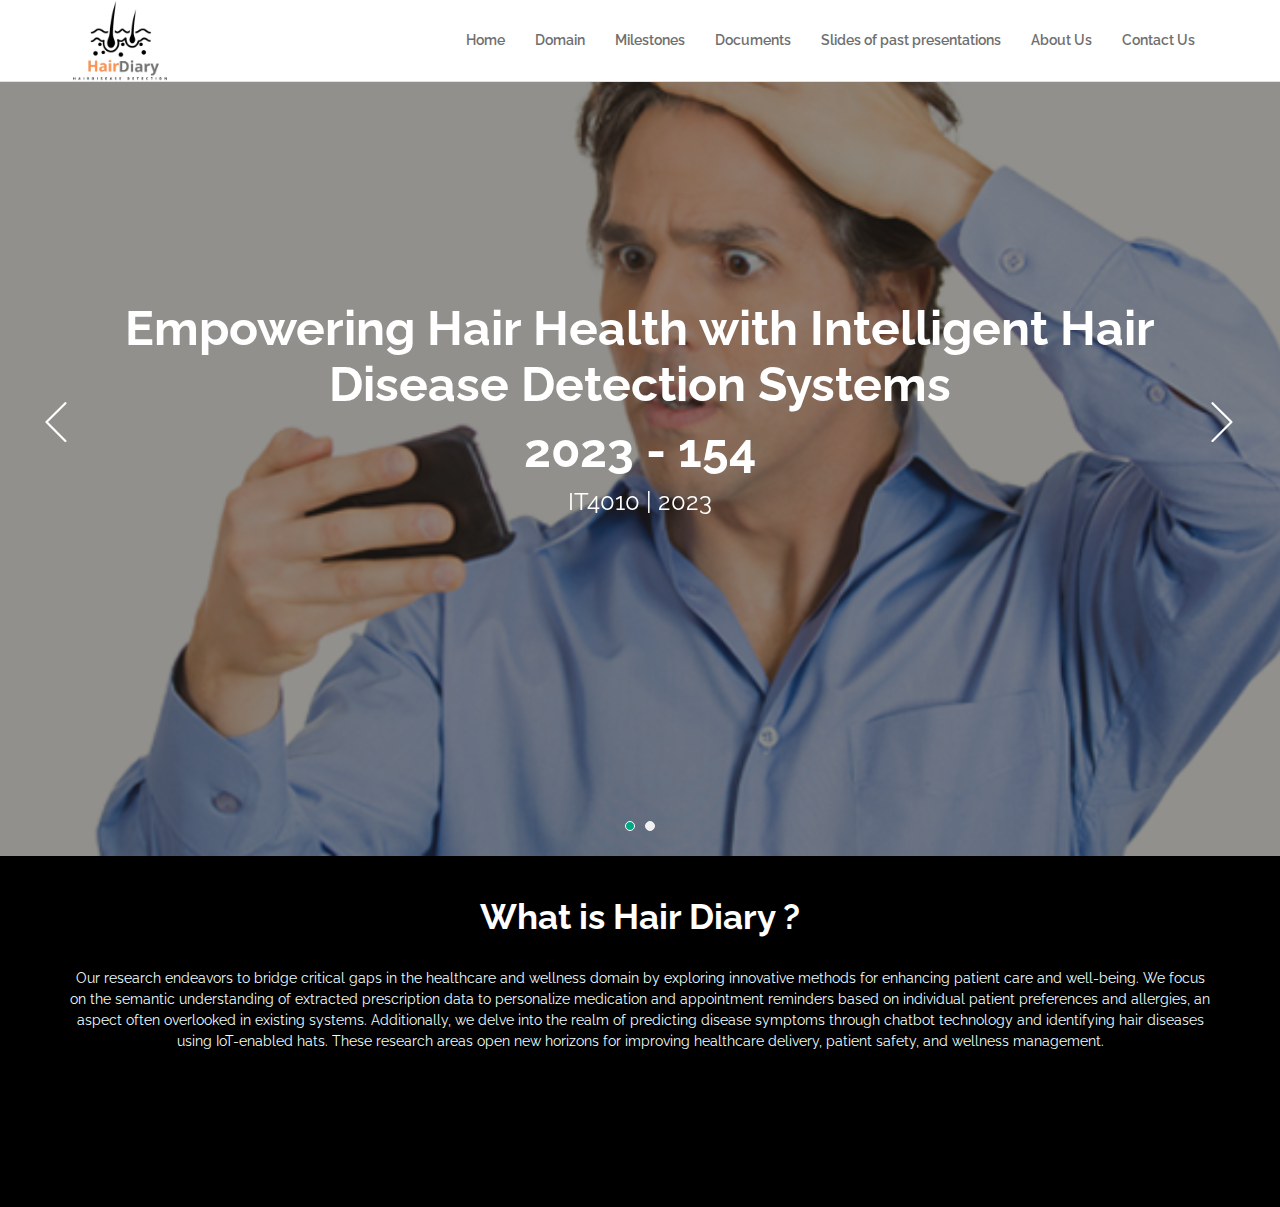
==== commit fc0966d1: "updated code" ====
--- a/index.html
+++ b/index.html
@@ -46,8 +46,8 @@
                         <button type="button" class="navbar-toggle" data-toggle="collapse" data-target="#navbar-menu">
                             <i class="fa fa-bars"></i>
                         </button>
-                        <a class="navbar-brand" href="#brand">
-                            <img src="assets/images/logo.png" class="logo" alt="">
+                        <a href="#brand" style="margin-top: 5px; margin-bottom: 5px;">
+                            <img src="assets/images/HairDiary.png" class="logo" alt="" style="width: 100px; ">
                             <!--<img src="assets/images/footer-logo.png" class="logo logo-scrolled" alt="">-->
                         </a> 
                     </div> 
@@ -77,19 +77,8 @@
                                     <div class="slid_item">
                                         <div class="home_text "> 
                                             <h1 class="text-white">Empowering Hair Health with Intelligent Hair Disease Detection Systems​</h1>
-                                             
-                                        </div>
-
-                                        <div class="home_btns m-top-40">
-                                            <br><br><br><br>
-                                        </div>
-                                    </div><!-- End off slid item -->
-                                    <div class="slid_item">
-                                        <div class="home_text ">
-                                            
                                             <h1 class="text-white">2023 - 154​</h1>
                                             <h3 class="text-white">IT4010 | 2023</h3>
-                                             
                                         </div>
 
                                         <div class="home_btns m-top-40">
@@ -117,9 +106,38 @@
                 </div><!--End off container -->
             </section> <!--End off Home Sections-->
 
+            
+            <section id="home" class="home3 bg-black fix">
+                <!-- <div class="overlay"></div> -->
+                <div class="container">
+                    <div class="row">
+                        <div class="main_home text-center">
+                            <div class="col-md-12" style=" background-color: black;">
+                                <br>
+                                <br>
+                                <div >
+                                    <h2 style="color: #fff; font-weight: bold;">
+                                        What is Hair Diary ?
+                                    </h2><br>
+                                    <p style="color: azure;">
+                                        Our research endeavors to bridge critical gaps in the healthcare and wellness domain by exploring innovative
+                                         methods for enhancing patient care and well-being. We focus on the semantic understanding of extracted 
+                                         prescription data to personalize medication and appointment reminders based on individual patient preferences and allergies, 
+                                        an aspect often overlooked in existing systems. Additionally, we delve into the realm of predicting disease symptoms through chatbot technology and identifying hair diseases using IoT-enabled hats. These research areas open new horizons for improving healthcare delivery, patient safety, and wellness management.
+                                    </p><br>
+                                </div>
+                                <br>
+                                <br><br>
+                                <br><br>
+                                <br>
+                            </div>
+
+                        </div>
 
 
-            <!--Featured Section-->
+                    </div>
+                </div>
+            </section> 
              
 
         </div>
--- a/assets/css/style.css
+++ b/assets/css/style.css
@@ -870,12 +870,32 @@
 ==================*/
 
 .home{
-    background: url(../images/home-bg.jpg) no-repeat scroll  center center;
+    background: url(../images/blog-img.jpg) no-repeat scroll  center center;
     background-size: cover;
     position: relative;
     padding-top: 300px;
     padding-bottom: 190px;
     width:100%;
+}
+.home2{
+    background: url(../images/head.jpeg) no-repeat scroll  center center;
+    background-size: cover;
+    position: relative;
+    padding-top: 300px;
+    padding-bottom: 190px;
+    width:50%;
+}
+.home3{
+    /* background: url(../images/head.jpeg) no-repeat scroll  center center; */
+    background-size: cover;
+    /* position: relative;
+    padding-top: 300px;
+    padding-bottom: 190px; */
+
+    /* text-align: left;  */
+    background-color: black; 
+    width:100%;
+    height: 100%;
 }
 .main_home .home_text h2{
     font-size:36px;
